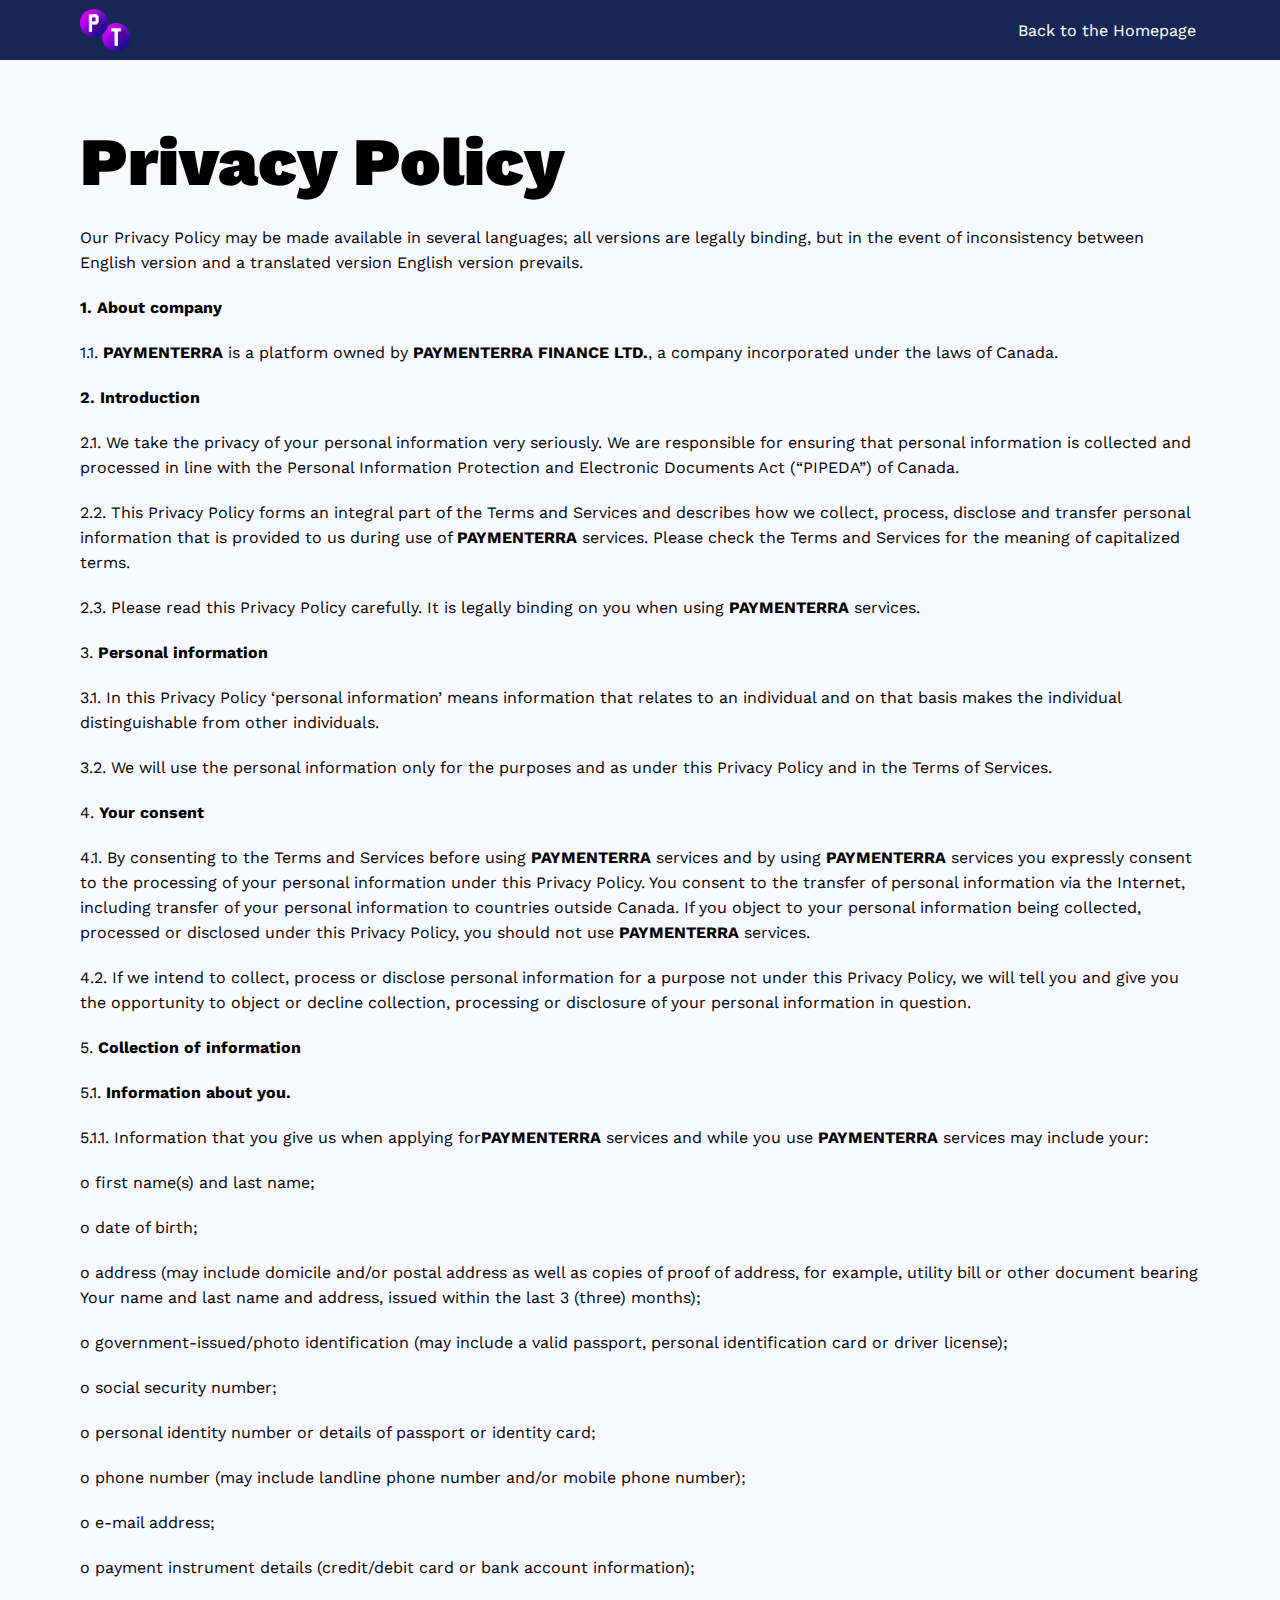
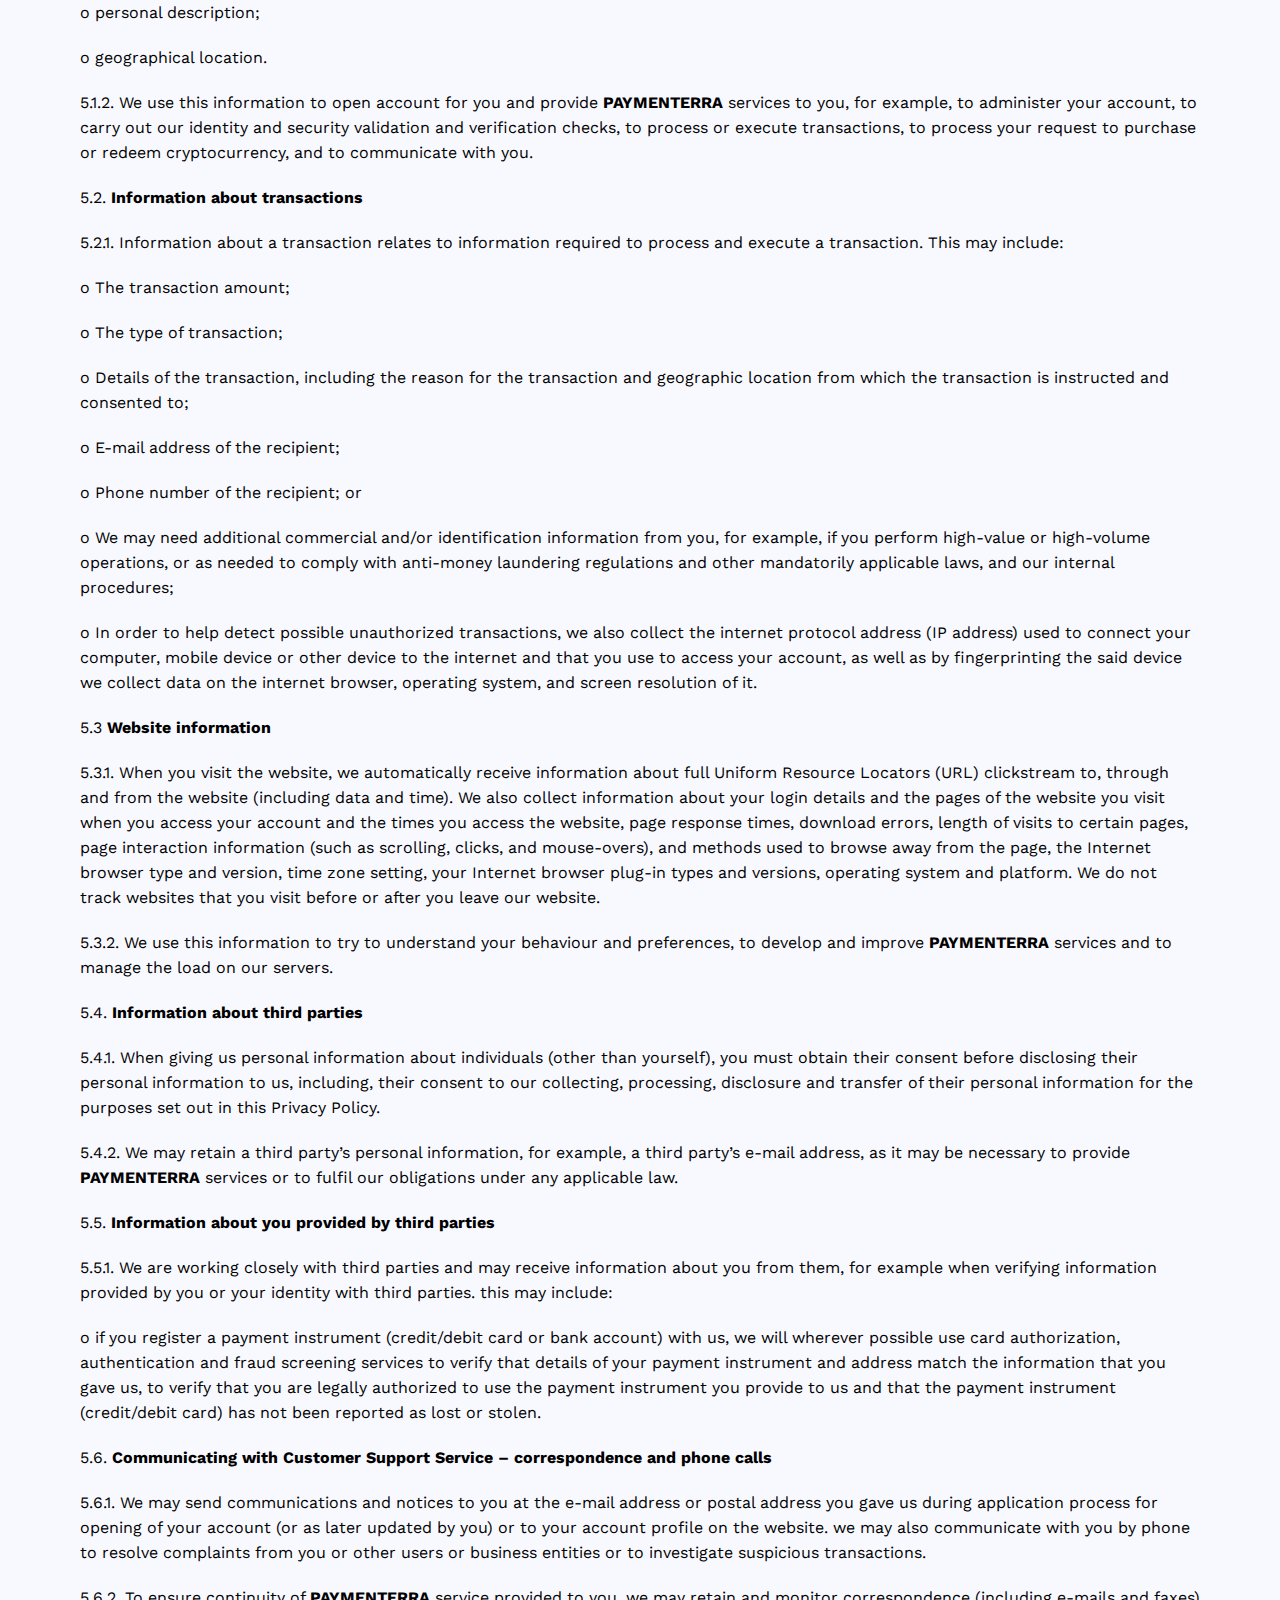
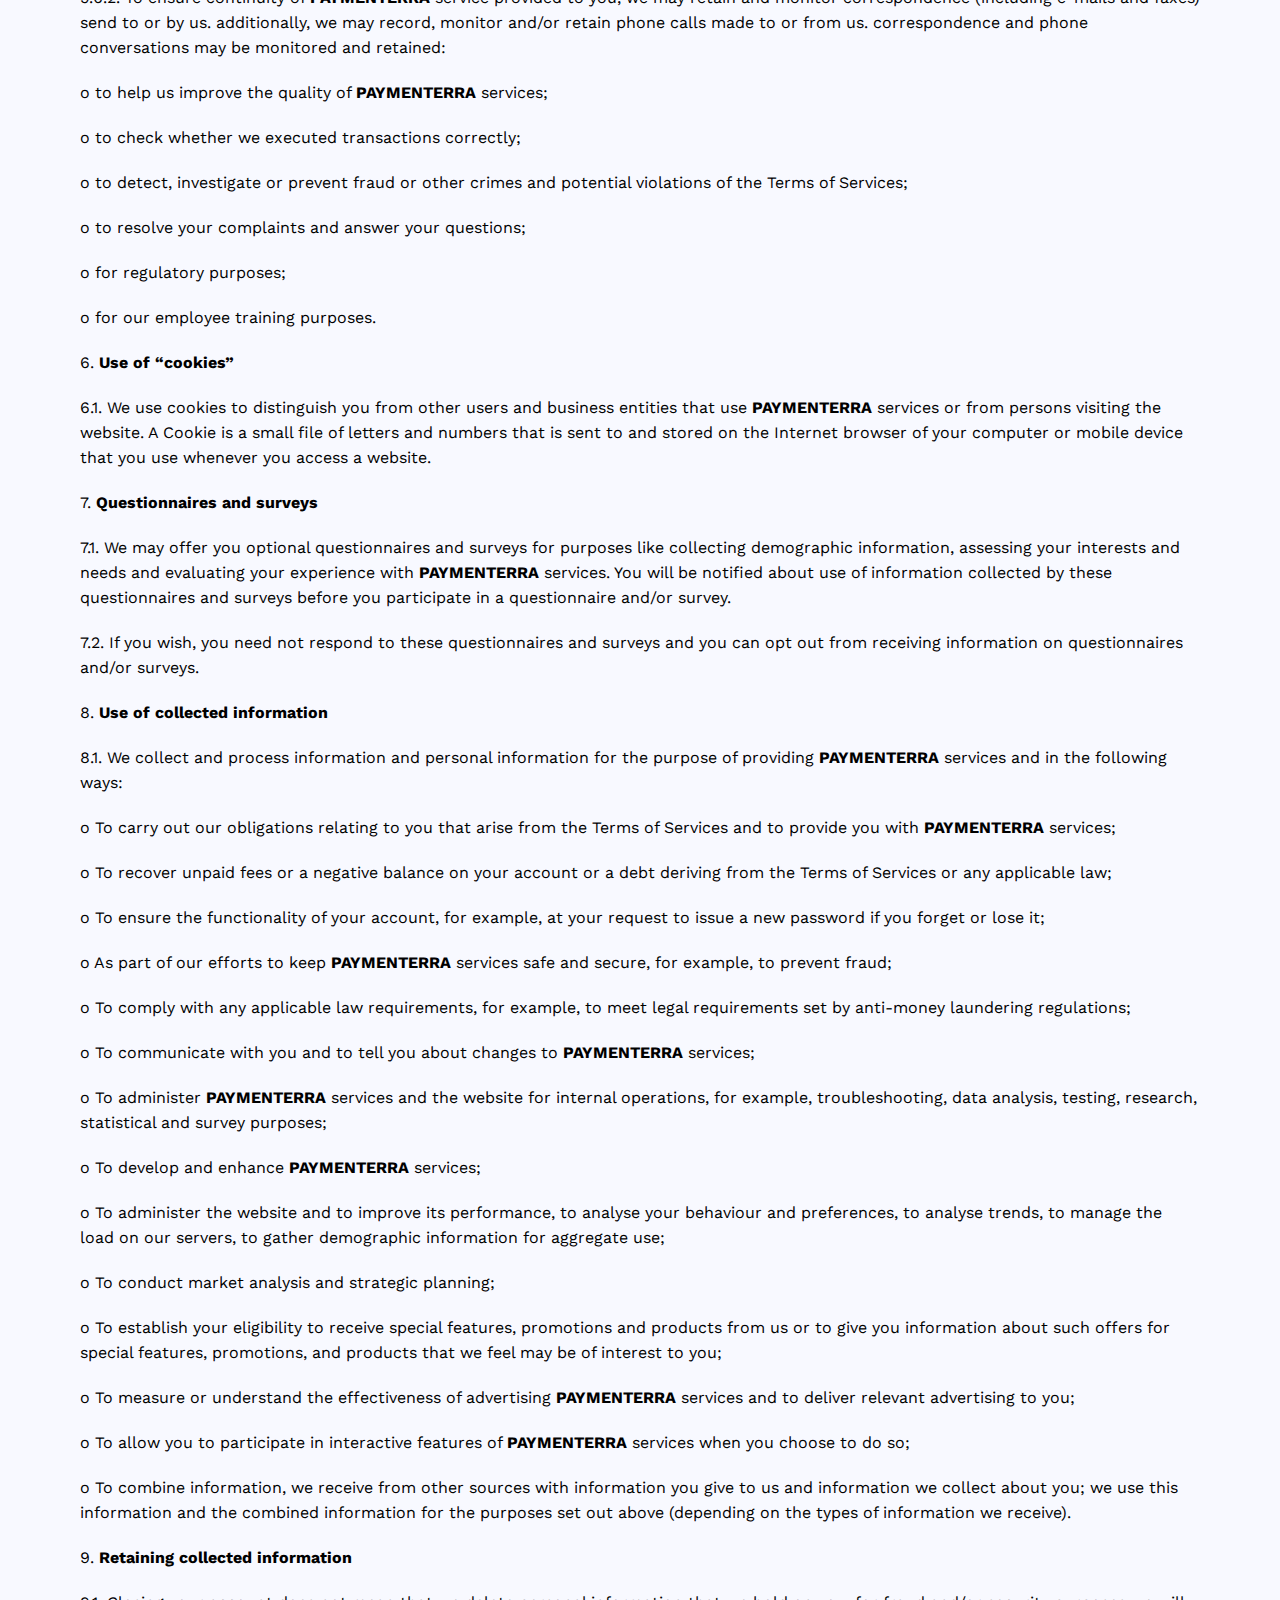
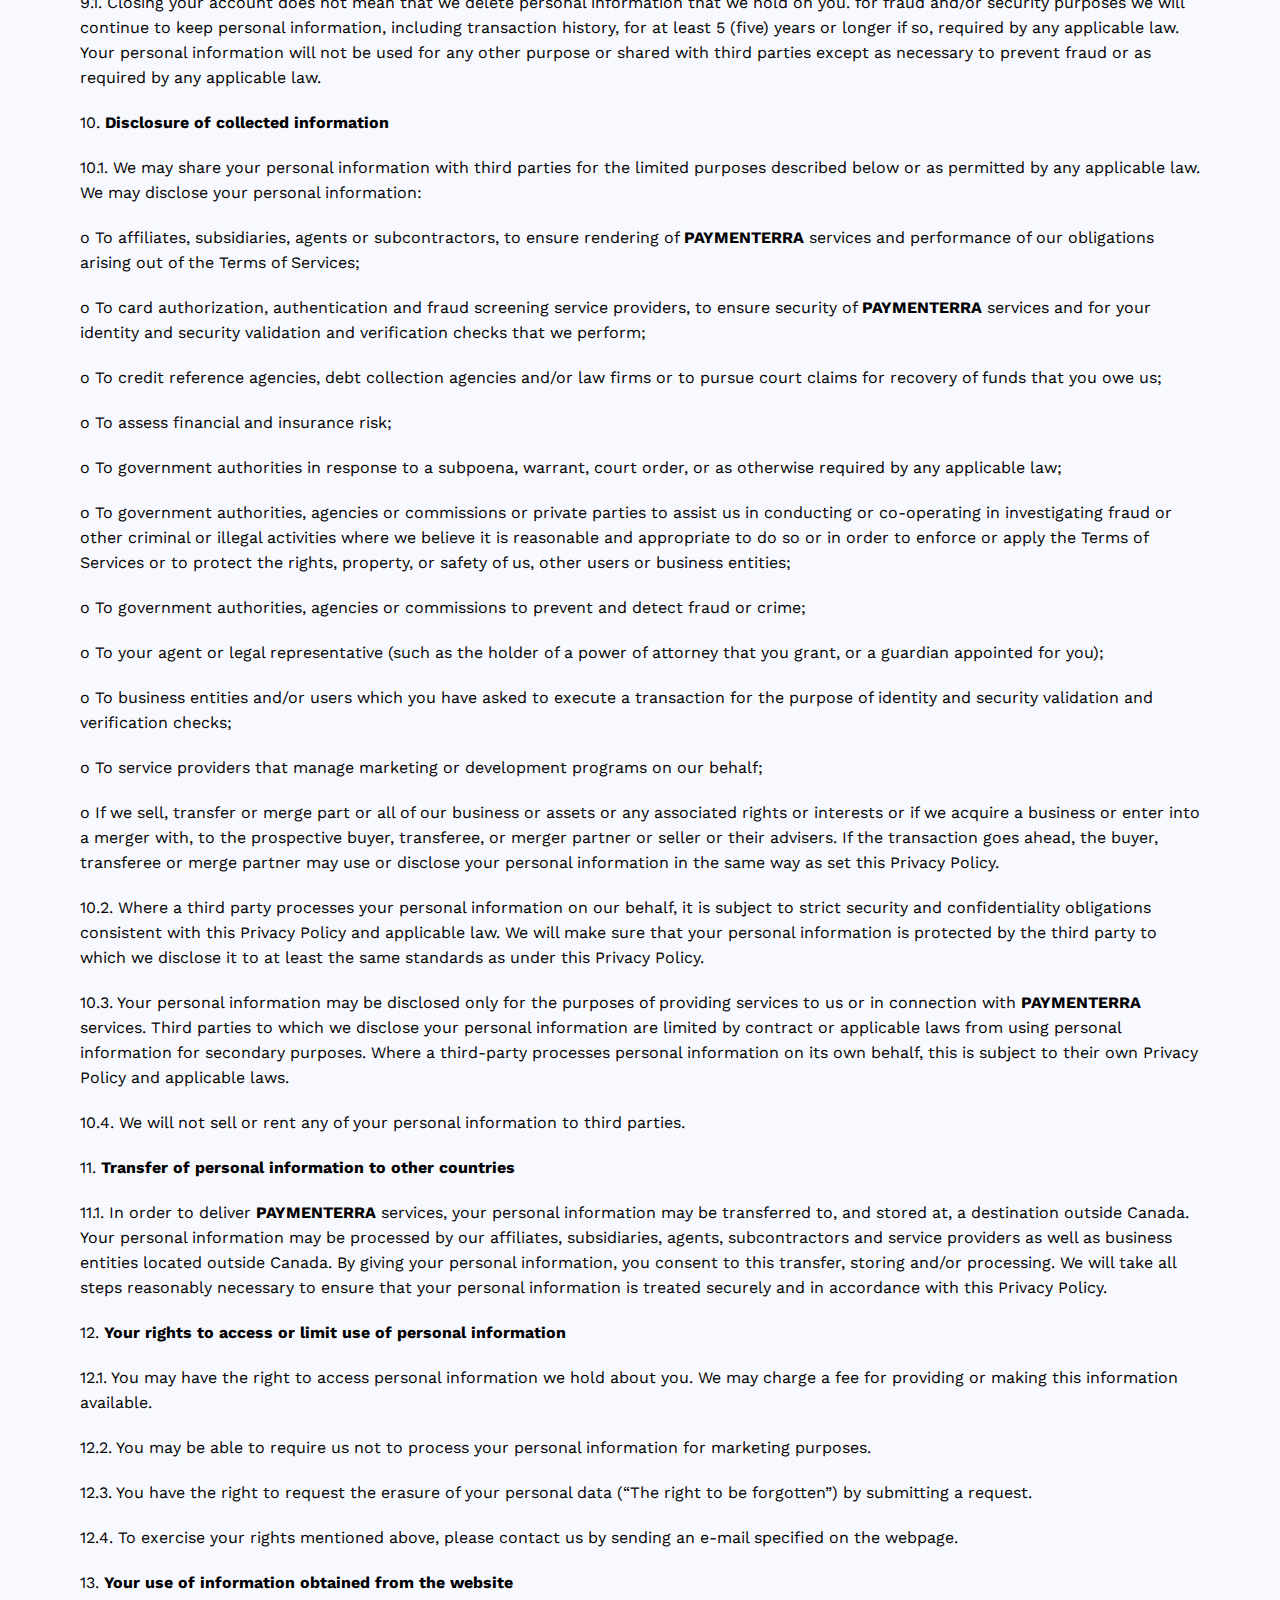
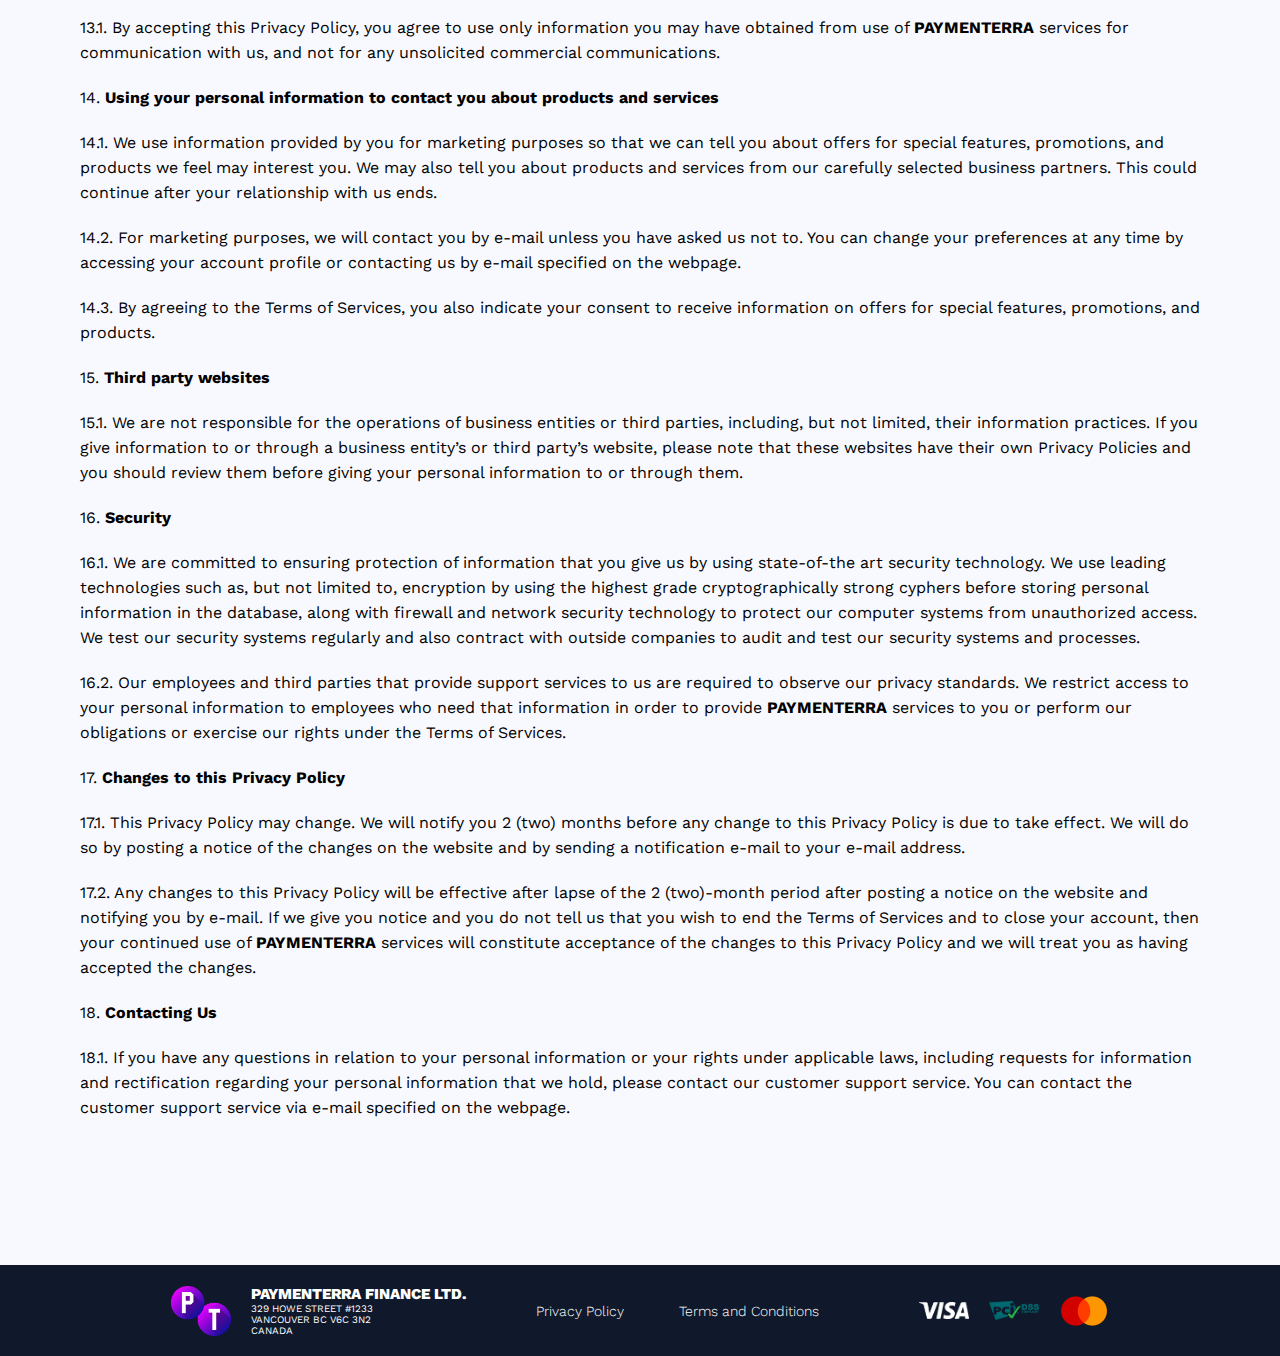
==== privacy.html @ d89f666f "Add files via upload" ====
<!DOCTYPE html>
<html lang="en">

<head>
  <meta charset="UTF-8">
  <meta http-equiv="X-UA-Compatible" content="IE=edge">
  <meta name="viewport" content="width=device-width, initial-scale=1.0">
  <title>Paymenterra: Privacy Policy</title>
  <link href="https://unpkg.com/aos@2.3.1/dist/aos.css" rel="stylesheet">
  <link rel="stylesheet" href="style.css">
</head>

<body>
  <header>
    <nav id="nav">
      <div class="container flex">
        <img class="header-logo" src="images/logo.png" alt="" srcset="">
        <div class="header-mobile">
          <ul class="header-nav">
            <li><a class="link" href="index.html" style="color:#fff">Back to the Homepage</a></li>
          </ul>
        </div>
      </div>
    </nav>
  </header>
  <main>
    <section class="terms-content">
      <div class="container terms-text"
        style="display: flex; justify-content: center; flex-direction: column; margin: 150px auto 100px auto;line-height: 25px">
        <h1 style="font-weight: 900; font-size: 68px;">Privacy Policy</h1>
        <p style="padding-top: 50px;">
          Our Privacy Policy may be made available in several languages; all versions
          are legally binding, but in the event of inconsistency between English
          version and a translated version English version prevails.
        </p>
        <p>
          <strong>1. About company</strong>
        </p>
        <p>
          1.1. <strong>PAYMENTERRA </strong>is a platform owned by <strong>PAYMENTERRA FINANCE LTD.</strong>, a company
          incorporated under the
          laws of Canada.
        </p>
        <p>
          <strong>2. Introduction</strong>
        </p>
        <p>
          2.1. We take the privacy of your personal information very seriously. We
          are responsible for ensuring that personal information is collected and
          processed in line with the Personal Information Protection and Electronic
          Documents Act (“PIPEDA”) of Canada.
        </p>
        <p>
          2.2. This Privacy Policy forms an integral part of the Terms and Services
          and describes how we collect, process, disclose and transfer personal
          information that is provided to us during use of <strong>PAYMENTERRA </strong>services. Please check the Terms
          and Services
          for the meaning of capitalized terms.
        </p>
        <p>
          2.3. Please read this Privacy Policy carefully. It is legally binding on
          you when using <strong>PAYMENTERRA </strong> services.
        </p>
        <p>
          3. <strong>Personal information</strong>
        </p>
        <p>
          3.1. In this Privacy Policy ‘personal information’ means information that
          relates to an individual and on that basis makes the individual
          distinguishable from other individuals.
        </p>
        <p>
          3.2. We will use the personal information only for the purposes and as
          under this Privacy Policy and in the Terms of Services.
        </p>
        <p>
          4. <strong>Your consent</strong>
        </p>
        <p>
          4.1. By consenting to the Terms and Services before using <strong>PAYMENTERRA </strong>services and by using
          <strong>PAYMENTERRA</strong> services you expressly consent to the
          processing of your personal information under this Privacy Policy. You
          consent to the transfer of personal information via the Internet, including
          transfer of your personal information to countries outside Canada. If you
          object to your personal information being collected, processed or disclosed
          under this Privacy Policy, you should not use <strong>PAYMENTERRA</strong>
          services.
        </p>
        <p>
          4.2. If we intend to collect, process or disclose personal information for
          a purpose not under this Privacy Policy, we will tell you and give you the
          opportunity to object or decline collection, processing or disclosure of
          your personal information in question.
        </p>
        <p>
          5. <strong>Collection of information</strong>
        </p>
        <p>
          5.1. <strong>Information about you.</strong>
        </p>
        <p>
          5.1.1. Information that you give us when applying for<strong>PAYMENTERRA</strong> services and while you use
          <strong>PAYMENTERRA</strong> services may include your:
        </p>
        <p>
          o first name(s) and last name;
        </p>
        <p>
          o date of birth;
        </p>
        <p>
          o address (may include domicile and/or postal address as well as copies of
          proof of address, for example, utility bill or other document bearing Your
          name and last name and address, issued within the last 3 (three) months);
        </p>
        <p>
          o government-issued/photo identification (may include a valid passport,
          personal identification card or driver license);
        </p>
        <p>
          o social security number;
        </p>
        <p>
          o personal identity number or details of passport or identity card;
        </p>
        <p>
          o phone number (may include landline phone number and/or mobile phone
          number);
        </p>
        <p>
          o e-mail address;
        </p>
        <p>
          o payment instrument details (credit/debit card or bank account
          information);
        </p>
        <p>
          o personal description;
        </p>
        <p>
          o geographical location.
        </p>
        <p>
          5.1.2. We use this information to open account for you and provide <strong>PAYMENTERRA</strong> services to
          you, for example, to administer
          your account, to carry out our identity and security validation and
          verification checks, to process or execute transactions, to process your
          request to purchase or redeem cryptocurrency, and to communicate with you.
        </p>
        <p>
          5.2. <strong>Information about transactions</strong>
        </p>
        <p>
          5.2.1. Information about a transaction relates to information required to
          process and execute a transaction. This may include:
        </p>
        <p>
          o The transaction amount;
        </p>
        <p>
          o The type of transaction;
        </p>
        <p>
          o Details of the transaction, including the reason for the transaction and
          geographic location from which the transaction is instructed and consented
          to;
        </p>
        <p>
          o E-mail address of the recipient;
        </p>
        <p>
          o Phone number of the recipient; or
        </p>
        <p>
          o We may need additional commercial and/or identification information from
          you, for example, if you perform high-value or high-volume operations, or
          as needed to comply with anti-money laundering regulations and other
          mandatorily applicable laws, and our internal procedures;
        </p>
        <p>
          o In order to help detect possible unauthorized transactions, we also
          collect the internet protocol address (IP address) used to connect your
          computer, mobile device or other device to the internet and that you use to
          access your account, as well as by fingerprinting the said device we
          collect data on the internet browser, operating system, and screen
          resolution of it.
        </p>
        <p>
          5.3 <strong>Website information</strong>
        </p>
        <p>
          5.3.1. When you visit the website, we automatically receive information
          about full Uniform Resource Locators (URL) clickstream to, through and from
          the website (including data and time). We also collect information about
          your login details and the pages of the website you visit when you access
          your account and the times you access the website, page response times,
          download errors, length of visits to certain pages, page interaction
          information (such as scrolling, clicks, and mouse-overs), and methods used
          to browse away from the page, the Internet browser type and version, time
          zone setting, your Internet browser plug-in types and versions, operating
          system and platform. We do not track websites that you visit before or
          after you leave our website.
        </p>
        <p>
          5.3.2. We use this information to try to understand your behaviour and
          preferences, to develop and improve <strong>PAYMENTERRA</strong> services
          and to manage the load on our servers.
        </p>
        <p>
          5.4. <strong>Information about third parties</strong>
        </p>
        <p>
          5.4.1. When giving us personal information about individuals (other than
          yourself), you must obtain their consent before disclosing their personal
          information to us, including, their consent to our collecting, processing,
          disclosure and transfer of their personal information for the purposes set
          out in this Privacy Policy.
        </p>
        <p>
          5.4.2. We may retain a third party’s personal information, for example, a
          third party’s e-mail address, as it may be necessary to provide <strong>PAYMENTERRA</strong> services or to
          fulfil our obligations under
          any applicable law.
        </p>
        <p>
          5.5. <strong>Information about you provided by third parties </strong>
        </p>
        <p>
          5.5.1. We are working closely with third parties and may receive
          information about you from them, for example when verifying information
          provided by you or your identity with third parties. this may include:
        </p>
        <p>
          o if you register a payment instrument (credit/debit card or bank account)
          with us, we will wherever possible use card authorization, authentication
          and fraud screening services to verify that details of your payment
          instrument and address match the information that you gave us, to verify
          that you are legally authorized to use the payment instrument you provide
          to us and that the payment instrument (credit/debit card) has not been
          reported as lost or stolen.<strong> </strong>
        </p>
        <p>
          5.6.
          <strong>
            Communicating with Customer Support Service – correspondence and phone
            calls
          </strong>
        </p>
        <p>
          5.6.1. We may send communications and notices to you at the e-mail address
          or postal address you gave us during application process for opening of
          your account (or as later updated by you) or to your account profile on the
          website. we may also communicate with you by phone to resolve complaints
          from you or other users or business entities or to investigate suspicious
          transactions.
        </p>
        <p>
          5.6.2. To ensure continuity of <strong>PAYMENTERRA</strong> service
          provided to you, we may retain and monitor correspondence (including
          e-mails and faxes) send to or by us. additionally, we may record, monitor
          and/or retain phone calls made to or from us. correspondence and phone
          conversations may be monitored and retained:
        </p>
        <p>
          o to help us improve the quality of <strong>PAYMENTERRA</strong> services;
        </p>
        <p>
          o to check whether we executed transactions correctly;
        </p>
        <p>
          o to detect, investigate or prevent fraud or other crimes and potential
          violations of the Terms of Services;
        </p>
        <p>
          o to resolve your complaints and answer your questions;
        </p>
        <p>
          o for regulatory purposes;
        </p>
        <p>
          o for our employee training purposes.
        </p>
        <p>
          6. <strong>Use of “cookies”</strong>
        </p>
        <p>
          6.1. We use cookies to distinguish you from other users and business
          entities that use <strong>PAYMENTERRA</strong> services or from persons
          visiting the website. A Cookie is a small file of letters and numbers that
          is sent to and stored on the Internet browser of your computer or mobile
          device that you use whenever you access a website.
        </p>
        <p>
          7. <strong>Questionnaires and surveys</strong>
        </p>
        <p>
          7.1. We may offer you optional questionnaires and surveys for purposes like
          collecting demographic information, assessing your interests and needs and
          evaluating your experience with <strong>PAYMENTERRA</strong> services. You
          will be notified about use of information collected by these questionnaires
          and surveys before you participate in a questionnaire and/or survey.
        </p>
        <p>
          7.2. If you wish, you need not respond to these questionnaires and surveys
          and you can opt out from receiving information on questionnaires and/or
          surveys.
        </p>
        <p>
          8. <strong>Use of collected information</strong>
        </p>
        <p>
          8.1. We collect and process information and personal information for the
          purpose of providing <strong>PAYMENTERRA</strong> services and in the
          following ways:
        </p>
        <p>
          o To carry out our obligations relating to you that arise from the Terms of
          Services and to provide you with <strong>PAYMENTERRA</strong> services;
        </p>
        <p>
          o To recover unpaid fees or a negative balance on your account or a debt
          deriving from the Terms of Services or any applicable law;
        </p>
        <p>
          o To ensure the functionality of your account, for example, at your request
          to issue a new password if you forget or lose it;
        </p>
        <p>
          o As part of our efforts to keep <strong>PAYMENTERRA</strong> services safe
          and secure, for example, to prevent fraud;
        </p>
        <p>
          o To comply with any applicable law requirements, for example, to meet
          legal requirements set by anti-money laundering regulations;
        </p>
        <p>
          o To communicate with you and to tell you about changes to <strong>PAYMENTERRA</strong> services;
        </p>
        <p>
          o To administer <strong>PAYMENTERRA</strong> services and the website for
          internal operations, for example, troubleshooting, data analysis, testing,
          research, statistical and survey purposes;
        </p>
        <p>
          o To develop and enhance <strong>PAYMENTERRA</strong> services;
        </p>
        <p>
          o To administer the website and to improve its performance, to analyse your
          behaviour and preferences, to analyse trends, to manage the load on our
          servers, to gather demographic information for aggregate use;
        </p>
        <p>
          o To conduct market analysis and strategic planning;
        </p>
        <p>
          o To establish your eligibility to receive special features, promotions and
          products from us or to give you information about such offers for special
          features, promotions, and products that we feel may be of interest to you;
        </p>
        <p>
          o To measure or understand the effectiveness of advertising <strong>PAYMENTERRA</strong> services and to
          deliver relevant advertising
          to you;
        </p>
        <p>
          o To allow you to participate in interactive features of <strong>PAYMENTERRA</strong> services when you choose
          to do so;
        </p>
        <p>
          o To combine information, we receive from other sources with information
          you give to us and information we collect about you; we use this
          information and the combined information for the purposes set out above
          (depending on the types of information we receive).
        </p>
        <p>
          9. <strong>Retaining collected information</strong>
        </p>
        <p>
          9.1. Closing your account does not mean that we delete personal information
          that we hold on you. for fraud and/or security purposes we will continue to
          keep personal information, including transaction history, for at least 5
          (five) years or longer if so, required by any applicable law. Your personal
          information will not be used for any other purpose or shared with third
          parties except as necessary to prevent fraud or as required by any
          applicable law.
        </p>
        <p>
          10. <strong>Disclosure of collected information</strong>
        </p>
        <p>
          10.1. We may share your personal information with third parties for the
          limited purposes described below or as permitted by any applicable law. We
          may disclose your personal information:
        </p>
        <p>
          o To affiliates, subsidiaries, agents or subcontractors, to ensure
          rendering of <strong>PAYMENTERRA</strong> services and performance of our
          obligations arising out of the Terms of Services;
        </p>
        <p>
          o To card authorization, authentication and fraud screening service
          providers, to ensure security of <strong>PAYMENTERRA</strong> services and
          for your identity and security validation and verification checks that we
          perform;
        </p>
        <p>
          o To credit reference agencies, debt collection agencies and/or law firms
          or to pursue court claims for recovery of funds that you owe us;
        </p>
        <p>
          o To assess financial and insurance risk;
        </p>
        <p>
          o To government authorities in response to a subpoena, warrant, court
          order, or as otherwise required by any applicable law;
        </p>
        <p>
          o To government authorities, agencies or commissions or private parties to
          assist us in conducting or co-operating in investigating fraud or other
          criminal or illegal activities where we believe it is reasonable and
          appropriate to do so or in order to enforce or apply the Terms of Services
          or to protect the rights, property, or safety of us, other users or
          business entities;
        </p>
        <p>
          o To government authorities, agencies or commissions to prevent and detect
          fraud or crime;
        </p>
        <p>
          o To your agent or legal representative (such as the holder of a power of
          attorney that you grant, or a guardian appointed for you);
        </p>
        <p>
          o To business entities and/or users which you have asked to execute a
          transaction for the purpose of identity and security validation and
          verification checks;
        </p>
        <p>
          o To service providers that manage marketing or development programs on our
          behalf;
        </p>
        <p>
          o If we sell, transfer or merge part or all of our business or assets or
          any associated rights or interests or if we acquire a business or enter
          into a merger with, to the prospective buyer, transferee, or merger partner
          or seller or their advisers. If the transaction goes ahead, the buyer,
          transferee or merge partner may use or disclose your personal information
          in the same way as set this Privacy Policy.
        </p>
        <p>
          10.2. Where a third party processes your personal information on our
          behalf, it is subject to strict security and confidentiality obligations
          consistent with this Privacy Policy and applicable law. We will make sure
          that your personal information is protected by the third party to which we
          disclose it to at least the same standards as under this Privacy Policy.
        </p>
        <p>
          10.3. Your personal information may be disclosed only for the purposes of
          providing services to us or in connection with <strong>PAYMENTERRA</strong>
          services. Third parties to which we disclose your personal information are
          limited by contract or applicable laws from using personal information for
          secondary purposes. Where a third-party processes personal information on
          its own behalf, this is subject to their own Privacy Policy and applicable
          laws.
        </p>
        <p>
          10.4. We will not sell or rent any of your personal information to third
          parties.
        </p>
        <p>
          11. <strong>Transfer of personal information to other countries</strong>
        </p>
        <p>
          11.1. In order to deliver <strong>PAYMENTERRA</strong> services, your
          personal information may be transferred to, and stored at, a destination
          outside Canada. Your personal information may be processed by our
          affiliates, subsidiaries, agents, subcontractors and service providers as
          well as business entities located outside Canada. By giving your personal
          information, you consent to this transfer, storing and/or processing. We
          will take all steps reasonably necessary to ensure that your personal
          information is treated securely and in accordance with this Privacy Policy.
        </p>
        <p>
          12. <strong>Your rights to access or limit use of personal information</strong>
        </p>
        <p>
          12.1. You may have the right to access personal information we hold about
          you. We may charge a fee for providing or making this information
          available.
        </p>
        <p>
          12.2. You may be able to require us not to process your personal
          information for marketing purposes.
        </p>
        <p>
          12.3. You have the right to request the erasure of your personal data (“The
          right to be forgotten”) by submitting a request.
        </p>
        <p>
          12.4. To exercise your rights mentioned above, please contact us by sending
          an e-mail specified on the webpage.
        </p>
        <p>
          13. <strong>Your use of information obtained from the website</strong>
        </p>
        <p>
          13.1. By accepting this Privacy Policy, you agree to use only information
          you may have obtained from use of <strong>PAYMENTERRA</strong> services for
          communication with us, and not for any unsolicited commercial
          communications.
        </p>
        <p>
          14.
          <strong>
            Using your personal information to contact you about products and
            services
          </strong>
        </p>
        <p>
          14.1. We use information provided by you for marketing purposes so that we
          can tell you about offers for special features, promotions, and products we
          feel may interest you. We may also tell you about products and services
          from our carefully selected business partners. This could continue after
          your relationship with us ends.
        </p>
        <p>
          14.2. For marketing purposes, we will contact you by e-mail unless you have
          asked us not to. You can change your preferences at any time by accessing
          your account profile or contacting us by e-mail specified on the webpage.
        </p>
        <p>
          14.3. By agreeing to the Terms of Services, you also indicate your consent
          to receive information on offers for special features, promotions, and
          products.
        </p>
        <p>
          15. <strong>Third party websites</strong>
        </p>
        <p>
          15.1. We are not responsible for the operations of business entities or
          third parties, including, but not limited, their information practices. If
          you give information to or through a business entity’s or third party’s
          website, please note that these websites have their own Privacy Policies
          and you should review them before giving your personal information to or
          through them.
        </p>
        <p>
          16. <strong>Security</strong>
        </p>
        <p>
          16.1. We are committed to ensuring protection of information that you give
          us by using state-of-the art security technology. We use leading
          technologies such as, but not limited to, encryption by using the highest
          grade cryptographically strong cyphers before storing personal information
          in the database, along with firewall and network security technology to
          protect our computer systems from unauthorized access. We test our security
          systems regularly and also contract with outside companies to audit and
          test our security systems and processes.
        </p>
        <p>
          16.2. Our employees and third parties that provide support services to us
          are required to observe our privacy standards. We restrict access to your
          personal information to employees who need that information in order to
          provide <strong>PAYMENTERRA</strong> services to you or perform our
          obligations or exercise our rights under the Terms of Services.
        </p>
        <p>
          17. <strong>Changes to this Privacy Policy</strong>
        </p>
        <p>
          17.1. This Privacy Policy may change. We will notify you 2 (two) months
          before any change to this Privacy Policy is due to take effect. We will do
          so by posting a notice of the changes on the website and by sending a
          notification e-mail to your e-mail address.
        </p>
        <p>
          17.2. Any changes to this Privacy Policy will be effective after lapse of
          the 2 (two)-month period after posting a notice on the website and
          notifying you by e-mail. If we give you notice and you do not tell us that
          you wish to end the Terms of Services and to close your account, then your
          continued use of <strong>PAYMENTERRA</strong> services will constitute
          acceptance of the changes to this Privacy Policy and we will treat you as
          having accepted the changes.
        </p>
        <p>
          18. <strong>Contacting Us</strong>
        </p>
        <p>
          18.1. If you have any questions in relation to your personal information or
          your rights under applicable laws, including requests for information and
          rectification regarding your personal information that we hold, please
          contact our customer support service. You can contact the customer support
          service via e-mail specified on the webpage.
        </p>
        <br />
      </div>
    </section>
  </main>
  <footer>
    <div class="container footer-container">
      <div class="footer-logo">
        <img src="images/logo.png" alt="" srcset="">
        <div class="address">
          <h4>PAYMENTERRA FINANCE LTD.</h4>
          <p>329 HOWE STREET #1233<br>
            VANCOUVER BC V6C 3N2<br>
            CANADA
          </p>

        </div>
        <div class="docs">

          <a href="privacy.html">Privacy
            Policy</a>
          <a href="terms.html">Terms and
            Conditions</a>
        </div>

      </div>

      <div class="fin-labels">
        <img src="images/visa.png" alt="" srcset="" style="width:50px">
        <img src="images/pci-dss-compliant.png" alt="" srcset="" style="width:50px">
        <img src="images/Mastercard-logo.png" alt="" srcset="" style="width:50px">
      </div>
    </div>
  </footer>
</body>

</html>
---- style.css ----
@font-face {
    font-family: 'Work Sans';
    src: url('fonts/WorkSans-VariableFont_wght.ttf');
}

* {
    margin: 0;
    padding: 0;
    box-sizing: border-box;
    scroll-behavior: smooth;
}

body {
    margin: 0;
    margin-top: 60px;
    font-family: Work Sans, Arial;
    background-color: #f8f9ff;
    width: 100vw;
    overflow-x:hidden;

}


.container {
    margin: 0 auto;
    max-width: 1600px;
    padding: 0 40px;

}

nav {
    position: fixed;
    top: 0;
    left: 0;
    width: 100%;
    display: flex;
    align-items: center;
    justify-content: space-between;
    height: 60px;
    font-family: 'Work Sans';
    font-style: normal;
    font-weight: 420;
    font-size: 16px;
    z-index: 20;
    background-color: #172755;
    transition: 0.3s;
}

nav.scrolled-down {
    height: 70px;
    box-shadow:
        0 5px 50px rgba(0, 0, 0, 0.44);
}

.header-logo {
    width: 50px;
}

.flex {
    width: 100vw;
    display: flex;
    align-items: center;
    justify-content: space-between;
    padding-right: 40px;
    padding-left: 40px;
}

.header-nav {
    display: flex;
    justify-content: flex-end;
    gap: 20px;
}

.header-nav li {
    list-style: none;
}




.header-mobile {
    display: flex;
    gap: 40px;

}



.link {
    display: inline-block;
    position: relative;
    color: #8794BA;
    ;
    text-decoration: none;
    padding: 4px;
}

.link.active {
    transform-origin: bottom left;
    color: #e7edfd;
}

.link:hover {
    transform: scaleX(1);
    transform-origin: bottom left;
    color: #e7edfd;
    transition-duration: 300ms;
}

.link::after {
    content: '';
    position: absolute;
    width: 100%;
    transform: scaleX(0);
    transform: scale(0);
    height: 3px;
    bottom: 0;
    left: 0;
    background-color: #ca13e2;
    transform-origin: bottom right;
    transition: transform 0.5s ease-out;

}


.link.active::after,
.link:hover::after {
    transform: scaleX(1);
    background-color: #ca13e2;
    transform-origin: bottom left;
}

.link_active {
    display: inline-block;
    position: relative;
    color: #f3f4f6;
    padding: 4px;


}

.link_active::after {
    content: '';
    position: absolute;
    width: 100%;
    transform: scaleX(0);
    transform: scale(0);
    height: 3px;
    bottom: 0;
    left: 0;
    background-color: #ca13e2;
    transform-origin: bottom right;
    transition: transform 0.5s ease-out;

}



.link_active:hover::after {
    transform: scaleX(1);
    transform-origin: bottom left;
    background-color: #ca13e2;
}



.container {
    max-width: 1200px;
    margin: 0 auto;
}

.planet-background {
    position: absolute;
    margin-bottom: 110px;
    margin-left: -120px;
    height: 600px;
    opacity: 15%;

}

.title-content-wrapper {
    background: #172755;
width: 100vw;
    height: 700px;
    position: relative;
    z-index: 0;
    clip-path: polygon(0 0, 100% 0, 100% 70%, 0 100%);
    box-shadow: 0 20px 50px rgba(0, 0, 0, 0.54);
}

.title {
    display: flex;
    justify-content: space-between;

    align-items: flex-start;
}


.title-gif1 {



    width: 70%;
    z-index: 10;
    position: relative;
}


.title-text {
    display: flex;
    flex-direction: column;
    align-items: left;
    padding-bottom: 30px;
    width: 40%;
}


.title-text h1 {
    font-family: 'Work Sans';
    width: 600px;
    font-style: normal;
    font-weight: 700px;
    font-size: 68px;
    line-height: 84px;

    color: #f3f4f6;
    margin: 0;

}

.title-text h3 {
    font-family: 'Work Sans';
    font-style: normal;
    font-weight: 500px;
    font-size: 16px;
    padding: 20px 0 20px 0;

    color: #8794BA;

}


.btn-apply {
    display: flex;
    justify-content: center;
    align-items: center;
    text-decoration: none;
    width: 180px;
    height: 50px;
    background: #ca13e2;
    color: #fff;
    border-style: none;
    border-radius: 36px;
    margin-top: 20px;
    padding: 0px 0px 0px 0pabout-wrapperx;
    cursor: pointer;
    font-family: 'Work Sans';
    font-style: normal;
    font-weight: 500;
    font-size: 18px;
    transition: 0.5s;
}



.btn-apply:hover {
    display: flex;
    justify-content: center;
    align-items: center;
    color: #fff;
    background-color: #d77fe3;
    transition-duration: 300ms;
    transform: scale(1.1);
    cursor: pointer;
}


.about-content-wrapper {
    background-color: #f8f9ff;

}

.about {
    height: 90vh;
    display: flex;
    justify-content: center;
    align-items: center;
    gap: 100px;
}


.about-text h2 {
    font-weight: 800;
    font-size: 60px;
    /* padding-right: 100px; */
    margin-bottom: 15px;
    margin-top: auto;
    color: #01064e;
    text-align: left;
}

.about-text {
    width: 45%;
    color: #5a5a5a;
    border-radius: 30px;
    box-shadow: 0px 18px 50px -15px rgba(25, 42, 89, 0.2);
    padding: 30px 25px 40px 30px;
    font-size: 18px;
}

.face-wrapper {
    position: relative;

}

.myface1 {

    margin-top: 35px;

}


.products-content-wrapper {
    height: 50vh;

    background-color: #10192b;
    padding-top: 300px;
    padding-bottom: 105px;
    display: flex;
    flex-direction: column;
    justify-content: center;
    align-items: center;
    text-align: center;


}


.products-title {
    margin-top: 200px;
    font-weight: 800;
    font-size: 60px;
    margin-bottom: auto;
    color: #f8f9ff;
    padding-bottom: 20px;


}


.products-subtitle {
    font-weight: 600;
    font-size: 25px;
    padding-right: 100px;
    padding-bottom: 50px;

    margin-left: 70px;
    color: #8794BA;

}


.products-box {
    display: flex;
    justify-content: center;
    gap: 20px;
    padding-top: 20px;
}



.container .card {
    position: relative;
    cursor: pointer;
    height: 200px;
    margin-bottom: 150px;
    width: 100%;
}

.container .card .face {
    width: 280px;
    height: 200px;
    transition: 0.5s;
}

.container .card .face.face1 {
    position: relative;
    border-radius: 20px;
    background: #f8f9ff;
    display: flex;
    justify-content: center;
    align-items: center;
    z-index: 1;

}

.container .card:hover .face.face1 {
    background: #e9e9eb;
    transform: translateY(0);
    color: #fff;
    height: 200px;

}

.container .card .face.face1 .content {
    opacity: 1;
    transition: 0.5s;
    display: flex;
    justify-content: center;
    flex-direction: column;
    align-items: center;
}

.container .card:hover .face.face1 .content {
    opacity: 1;


}

.container .card .face.face1 .content img {
    max-width: 100px;
}

.container .card .face.face1 .content h3 {
    margin: 10px 0 0;
    padding: 0;
    color: #01064e;
    text-align: center;
    font-size: 1.2em;
}

.container .card:hover .face.face1 .content h3 {

    color: #01064e;

}




.container .card .face.face2 {
    position: relative;
    background-color: #FFF;
    display: flex;
    justify-content: center;
    align-items: center;
    padding: 10px 10px;
    border-radius: 20px;
    box-sizing: border-box;
    box-shadow: 0px 18px 50px -15px rgba(25, 42, 89, 0.5);
    transform: translateY(-200px);
    font-size: 14px;
}

.container .card:hover .face.face2 {
    transform: translateY(0);
    height: 150px;



}



.container .card .face.face2 .content p {
    margin: 0;
    padding: 0;

}


.container .card .face.face2 .content a:hover {
    background-color: #ecdbb1;
    color: #333;
    transform: scale(1.1);

}

.content-wrapper {
    background-color: #fff;
    margin-top: 50px;
}



/* ////////////////// */

.products-box-mobile {
    display: flex;
    flex-direction: column;
    justify-content: center;
    gap: 50px;
    padding-top: 20px;
    display: none;

}

.content-mobile img {
    margin-top: 10px;
    width: 100px;

}

.card-mobile {
    background-color: #FFF;
    border-radius: 20px;
    box-sizing: border-box;
    box-shadow: 0px 18px 50px -15px rgba(25, 42, 89, 0.5);
    width: 300px;
    height: 300px;
    padding: 20px 20px 20px 20px;
    text-align: center;
}

.card-mobile h3 {
    padding: 10px 5px;
    background-color: #e9e9eb;
    border-radius: 20px;
}

.card-mobile p {
    padding: 10px 5px;
    display: flex;
    align-items: center;
    height: 10vh;
}

/* ////////////////// */







.step-button {
    margin-top: 0px;
}

.steps {
    display: flex;
    justify-content: center;
    gap: 80px;
    padding-top: 340px;

}

.steps-box {
    display: flex;
    flex-direction: row;
    gap: 20px;
    border-radius: 30px;
    box-shadow: 0px 18px 50px -15px rgba(25, 42, 89, 0.2);
    padding: 25px 35px 25px 35px;
}

.steps h2 {
    font-size: 50px;
    width: 350px;
    color: #01064e;
}

.steps-wrapper {
    display: flex;
    flex-direction: row;
    align-items: center;
}


.step {
    width: 270px;
    display: flex;
    flex-direction: row;
    align-items: left;
    gap: 10px;

}



.step h3 {
    font-weight: 800px;
    font-size: 90px;
    margin: 0px;
    color: #10192b;
}

.step p {
    display: flex;
    align-items: center;
}

.btn-wrapper {
    margin-top: -25px;
    display: flex;
    align-items: center;
    justify-content: center;
    padding-bottom: 40px;
}


.map-wrapper {
    display: flex;
    justify-content: center;
    align-items: center;

}

.map {
    width: 550px;
    height: 450px;

    border-radius: 10px;

}


.fin-labels {

    display: flex;
    justify-content: center;
    gap: 20px;
    align-items: center;
}

/* //////////// */

.feature {
    width: 400px;
    height: 200px;
    box-shadow: 0 3px 6px rgba(0, 0, 0, 0.16), 0 3px 6px rgba(0, 0, 0, 0.23);
    position: relative;
    perspective: 1000px;
    transform: perspective(1000px) translateY(0);
    transform-style: preserve-3d;
    transition: transform 0.8s ease-in-out;
    border-radius: 20px;
}

.feature.dark {
    background-color: #274278;
    color: #fbfbfb;
    display: flex;
    align-items: center;
    justify-content: center;
}

.feature.light {
    background-color: #fff;
    color: #10192b;

    display: flex;
    align-items: center;
    justify-content: center;
}


.feature-container {
    display: grid;
    justify-content: center;
    align-items: center;
    gap: 40px;
    grid-template-columns: repeat(3, 0.1fr);
    padding-bottom: 50px;

}

.feature-wrapper:hover .feature {
    transform: rotateY(179deg);
    z-index: 2;
}

.feature-wrapper:hover .feature .text-overlay {
    opacity: 0;
    transform-style: preserve-3d;
    z-index: 1;
}

.feature-wrapper:hover .feature .details-text {
    opacity: 1;
}

.text-overlay {
    transform: perspective(1000px) translateY(0);
    transition: transform 0.5s ease-in-out, opacity 0.7s ease;
    pointer-events: none;
    width: 100%;
    perspective: inherit;

}


.text-overlay h2 {
    font-size: 18px;
    text-align: center;
    font-weight: 500;
}


.details-text {
    position: absolute;
    display: flex;
    justify-content: center;
    align-items: center;
    flex-direction: column;
    left: 0;
    top: 0;
    transform: perspective(1000px) rotateY(179deg) translateY(0) translateZ(80px);
    opacity: 0;
    z-index: -1;
    transition: transform 0.8s ease-in-out, opacity 1s ease;
    width: 100%;
    height: 100%;
}


.back-p {
    font-size: 18px;
    text-align: center;
    margin-top: 0;
}

.features-block-wrapper {
    padding-top: 100px;
}

.features-title {
    font-weight: 800;
    font-size: 60px;
    padding-top: 40px;
    padding-bottom: 50px;
    margin-bottom: auto;
    margin-top: auto;
    color: #01064e;
    text-align: center;
}

.pricing {
    display: flex;
    flex-direction: column;
    justify-content: center;
    align-items: center;
    height: 100vh;
    padding-top: 70px;
}

.pricing-title {
    font-weight: 800;
    font-size: 60px;
    margin-bottom: 20px;

    color: #01064e;
    text-align: center;
}

.pricing-p {
    font-family: 'Work Sans';
    font-style: normal;
    font-weight: 500px;
    font-size: 28px;
    padding: 0px 0 20px 0;
    color: #5c606e;
    margin-bottom: 20px;

}

.price-box {
    display: flex;
    flex-direction: row;
    justify-content: space-between;
    gap: 100px;
}

.price-card {
    display: flex;
    flex-direction: column;
    align-items: center;
    padding: 40px 20px 60px 20px;
    box-shadow: rgba(0, 0, 0, 0.24) 0px 3px 8px;
    border-radius: 20px;
    background-color: #FFF;
}

.price-card h5 {
    font-size: 30px;
    font-weight: 500;
    margin-bottom: 20px;
    text-align: center;
}

.price-card h4 {
    font-size: 40px;
    margin-bottom: 10px;
}

.price-card h6 {
    color: #5a5a5a;
    text-align: center;
}

.price-package {
    margin-top: 30px;
    border-style: inset;
    border-bottom: none;
    border-left: none;
    border-right: none;

}

.price-package ul {
    padding: 10px 10px 10px 10px;

}

.price-package li {
    margin: 0;
    padding: 5px 0 5px 25px;
    list-style: none;
    background-repeat: no-repeat;
    background-position: left center;
    background-image: url("../images/tick.png");
    background-size: 20px;
    font-size: 12px;
    font-weight: 500;
    color: #5a5a5a;
}

.about-picture-wrapper {
    width: 55%;
    height: 100%;
    display: flex;
    align-items: end;
}

/* /////////////////// */
.join {
    padding-top: 80px;
    height: 100vh;
}

.join-wrapper {
    display: flex;
    justify-content: center;
    align-items: center;
    gap: 100px;
    position: relative;
    z-index: 10;
}

.process-blank {
    /* position: absolute; */
    z-index: 1;
    padding-top: 60px;
    background-color: #FFF;
    display: flex;
    align-items: center;
    justify-content: center;
    flex-direction: column;
    border-radius: 30px;
    box-shadow: 0px 18px 50px 15px rgba(25, 42, 89, 0.2);
}

.request-title {
    font-size: 50px;
    text-align: center;
    font-weight: 800;
    margin: 0px 0px 0px 0px;
}


.process-form {
    display: flex;
    width: 606px;
    justify-content: space-between;
    gap: 48px;
    flex-direction: column;
    align-items: center;
    padding: 40px 40px 60px 40px;

}



.process-form-titles {
    font-style: normal;
    font-weight: 600;
    font-size: 14px;
    line-height: 23px;
    /* identical to box height */


    color: #10192b;
}

.process-form-input {
    outline: none;
    font-family: 'Work Sans';
    border-top: 0;
    border-right: 0;
    border-left: 0;
    border-bottom: 1px rgba(255, 255, 255, );
    margin: 0 auto;
    width: 500px;
}

.process-checkbox-wrapper {
    display: flex;
    align-items: center;
    justify-content: space-between;
    flex-direction: row;
    gap: 5px;
    font-style: normal;
    font-weight: 400;
    font-size: 14px;
    line-height: 23px;
    /* or 23px */
    color: #10192b;
}


.btn-apply-start {
    position: relative;
    width: 180px;
    height: 50px;
    background: #ca13e2;
    color: #fff;
    border-style: none;
    border-radius: 36px;
    margin: 0px 0px 0px 0px;
    padding: 0px 0px 0px 0px;
    cursor: pointer;
    font-family: 'Work Sans';
    font-style: normal;
    font-weight: 500;
    font-size: 18px;
    transition: 0.5s;
}

.btn-apply-start_uncolored {
    position: relative;
    width: 180px;
    height: 50px;
    background: #d77fe3;
    color: #fff;
    border-style: none;
    border-radius: 36px;
    margin: 0px 0px 0px 0px;
    padding: 0px 0px 0px 0px;
    cursor: pointer;
    font-family: 'Work Sans';
    font-style: normal;
    font-weight: 500;
    font-size: 18px;
    transition: 0.5s;
}


.btn-apply-start:hover {

    color: #fff;
    background-color: #d77fe3;
    transition-duration: 300ms;
    transform: scale(1.1);
    cursor: pointer;

}

.form-button {
    text-decoration: none;
    font-size: 14px;
    width: 160px;
    height: 40px;
    background-color: #07eccf;
    color: #10192b;
    font-weight: 500;
    border-radius: 10px;
    display: flex;
    justify-content: center;
    align-items: center;
    align-self: flex-start;
    transition: 0.5s;


}

.form-button:hover {
    display: flex;
    justify-content: center;
    align-items: center;
    color: #10192b;
    background-color: #abece3;
    ;
    transition-duration: 300ms;
    cursor: pointer;
}

.apply-wrapper {
    background-color: #172755;
    position: relative;
    height: 730px;
    clip-path: polygon(0 30%, 100% 0, 100% 100%, 0 100%);
}

.apply {
    width: 100%;
    display: flex;
    justify-content: end;
    align-items: center;
    padding-top: 100px;


}


.process-steps-wrapper {
    display: flex;
    flex-direction: column;
    margin-right: 150px;
    margin-bottom: 80px;
    gap: 40px;
}

.process {
    display: flex;
    justify-content: space-between;
    align-items: center;
    gap: 10px;
    box-shadow: 0px 18px 50px -15px rgba(25, 42, 89, 0.2);
    width: 500px;
    background-color: #fff;
    border-radius: 100px;



}

.process img {
    height: 70px;
}

.process p {
    align-self: center;
    width: 100%;
    font-weight: 500;
}

.subscribe-wrapper {
    height: 80vh;
    padding-bottom: 100px;
    background-color: #fff;
    padding-top: 100px;
    display: flex;

    align-items: center;

}

.subscribe {
    display: flex;
    align-items: center;
    gap: 40px;
    flex-direction: row;
    margin-bottom: 40px;


}

.subscribe-title {
    display: flex;
    flex-direction: column;
    align-items: center;
}

.subscribe h2 {
    font-weight: 700;
    font-size: 50px;
    margin-bottom: 30px;
    margin-top: auto;
    color: #01064e;
}

.subscribe p {
    font-weight: 500;
    font-size: 20px;
    text-align: center;
    padding: 20px 35px 20px 35px;
    margin-bottom: 0px;
    letter-spacing: 1px;
    color: #5a5a5a;
    background-color: #fff;

}


.subscribe-form-input {
    border: none;
    width: 300px;
    height: 50px;
    margin-top: 40px;
    margin-bottom: 40px;
    padding-left: 20px;
    border-radius: 5px;
    background-color: #e7edfd;
    outline: none;
}


.sub-btn {
    position: relative;
    text-align: center;
    width: 180px;
    height: 50px;
    background: #10192b;
    ;
    color: #fff;
    border-style: none;
    border-radius: 36px;
    padding: 0px 0px 0px 0px;
    cursor: pointer;
    font-family: 'Work Sans';
    font-style: normal;
    font-weight: 500;
    font-size: 18px;
    transition: 0.5s;
    margin-left: 40px;
}



.sub-btn:hover {

    color: #10192b;
    background-color: #07eccf;
    transition-duration: 300ms;
    transform: scale(1.1);
    cursor: pointer;

}

footer {
    padding-top: 20px;
    padding-bottom: 20px;
    background-color: #10192b;
    color: #fff;
}

.footer-container {
    display: flex;
    flex-direction: row;
    justify-content: center;
    gap: 100px;
    width: 100%;
}

.footer-logo {
    display: flex;
    flex-direction: row;
    gap: 20px;
    align-items: center;
}

.footer-logo img {
    height: 50px;

}

.address {
    display: flex;
    flex-direction: column;
    justify-content: center;

}

.address h4 {
    font-weight: 800;
    font-size: 15px;
    margin: 0px 0px 0px 0px;

}

.address p {
    font-weight: 400;
    font-size: 10px;

}

.docs {
    display: flex;
    flex-direction: row;
    justify-content: center;
    align-items: center;
    gap: 5px;

}

.docs a {
    font-weight: 300;
    font-size: 14px;
    text-decoration: none;
    color: #FFF;

    padding-left: 50px;

}

.docs a:hover {

    color: #8794BA;
    transition-duration: 300ms;

}

.pre-container {
    padding: 50px 0 0;
    position: absolute;
    z-index: 10;
    top: 0;
    width: 100vw;
    padding: 200px 0 0;
}

.terms-text p {
    padding-bottom: 20px;
}

.fin-labels img {
    width: 50px;
}

@media screen and (max-width: 820px) {
    body{
        max-width: 100vw;
    }
    
    nav {
        width: 100vw;
        font-size: 12px;
    }

    .flex {
        padding-left: 20px;
        width: 100vw;

    }

    .pre-container {
        padding: 80px 0 0;
    }



    .title {
        padding: 10px;
        flex-direction: column;
    }

    .title-text {
        width: auto;

    }

    .title-text h1 {
        font-size: 54px;
        width: 100vw;
        padding: 40px 20px 0 0px;
        text-align: center;
        line-height: 54px;
    }

    .title-text h3 {
        text-align: center;
        font-size: 15px;
        padding-top: 20px;
    }

    .btn-apply {
        align-self: center;

    }

    .title-gif1 {
        width: 80vw;
    }

    .planet-background {
        height: 40vh;
        margin-left: 0;
    }

    .about {
        flex-direction: column;
        width: auto;
        height: auto;
        padding-top: 80px;
        gap: 0px;
    }

    .about-text {
        width: 80vw;
        color: #5a5a5a;
        border-radius: 30px;
        box-shadow: 0px 18px 50px -15px rgba(25, 42, 89, 0.2);
        padding: 30px 25px 40px 30px;
        font-size: 15px;
    }

    .about-text h2 {

        font-size: 30px;
    }

    .text-and-button a {
        align-self: center;
        width: 140px;
    }


    .myface1 {

        width: 50vw;

    }

    .about-picture-wrapper {
        width: 50vw;
        align-items: center;
    }

    .products-content-wrapper {

        height: 100%;
        padding-top: 0px;
        margin-bottom: 0px;
        padding-bottom: 50px;
        display: flex;
        flex-direction: column;
        justify-content: center;
        gap: 50px;


    }




    .products-title {
        margin-top: 100px;
        font-weight: 800;
        font-size: 35px;
        margin-bottom: auto;
        color: #f8f9ff;
        padding-bottom: 20px;


    }


    .products-subtitle {
        font-weight: 600;
        font-size: 16px;
        color: #8794BA;
        align-self: center;
        width: 100%;
        margin: auto;
        padding: 0 0 0 0;



    }

    .products-box {
        display: none;
    }

    .products-box-mobile {
        display: grid;
        justify-content: center;
        align-items: center;
        gap: 40px;
        grid-template-columns: repeat(2, 0.1fr);
    }

    .steps-box {
        display: flex;

        gap: 20px;
        border-radius: 30px;
        box-shadow: 0px 18px 50px -15px rgba(25, 42, 89, 0.2);
        padding: 25px 35px 25px 35px;
    }

    .steps-wrapper {
        flex-direction: column;
    }

    .steps {
        align-items: center;
        padding-top: 50px;
    }

    .steps h2 {
        align-self: center;
        font-size: 6vw;
    }

    .step h3 {
        font-size: 10vw;
    }

    .features-block-wrapper {
        padding-top: 30px;
        width: 100vw;
    }

    .features-title {
        font-size: 35px;
    }

    .feature-container {
        display: grid;
        justify-content: center;
        align-items: center;
        gap: 40px;
        grid-template-columns: repeat(3, 0.1fr);
        padding-bottom: 50px;

    }

    .feature {
        width: 20vw;
        padding-left: 10px;
        padding-right: 10px;
        height: 10vh;
        box-shadow: 0 3px 6px rgba(0, 0, 0, 0.16), 0 3px 6px rgba(0, 0, 0, 0.23);
        position: relative;
        perspective: 1000px;
        transform: perspective(1000px) translateY(0);
        transform-style: preserve-3d;
        transition: transform 0.8s ease-in-out;
        border-radius: 20px;
    }

    .text-overlay h2 {
        font-size: 12px;
        text-align: center;
        font-weight: 400;
    }

    .back-p {
        font-size: 14px;
        text-align: center;
        margin-top: 0;
    }

    .pricing {
        display: flex;
        flex-direction: column;
        justify-content: flex-start;
        align-items: center;
        height:vh;
     
    }

    .pricing-title {
        font-size: 35px;
    }

    .pricing-p {
        text-align: center;
        width: 90vw;
        font-size: 20px;
    }

    .price-box {
        display: flex;
        flex-direction: row;
        justify-content: center;
        gap: 10px;
        width: 100vw;

    }

    .price-card {
        display: flex;
        flex-direction: column;
        align-items: center;
        padding: 40px 20px 60px 20px;
        box-shadow: rgba(0, 0, 0, 0.24) 0px 3px 8px;
        border-radius: 20px;
        background-color: #FFF;
        width: 30vw;
        height: 50vh;
    }

    .price-card h5 {
        font-size: 20px;
        font-weight: 500;
        margin-bottom: 20px;
        text-align: center;
    }

    .price-card h4 {
        font-size: 30px;
        margin-bottom: 10px;
    }

    .price-card h6 {
        color: #5a5a5a;
        text-align: center;
    }

    .price-package {
        margin-top: 30px;
        border-style: inset;
        border-bottom: none;
        border-left: none;
        border-right: none;

    }

    .price-package ul {
        padding: 10px 10px 10px 10px;

    }

    .price-package li {
        margin: 0;
        padding: 5px 0 5px 25px;
        list-style: none;
        background-repeat: no-repeat;
        background-position: left center;
        background-image: url("../images/tick.png");
        background-size: 20px;
        font-size: 11px;
        font-weight: 500;
        color: #5a5a5a;
    }

    .join {

        width: 100vw;

    }

    .join-wrapper {
        flex-direction: column;
        display: flex;
        justify-content: center;
        align-items: center;
        position: relative;
        z-index: 10;
        width: 50vw;
    }

    .process-blank {
        /* position: absolute; */
        width: 90vw;
        z-index: 1;
        padding-top: 60px;
        background-color: #FFF;
        display: flex;
        align-items: center;
        justify-content: center;
        flex-direction: column;

    }

    .request-title {
        width: 80vw;
        font-size: 30px;
    }

    .process-form {
        display: flex;
        width: 80vw;
        justify-content: space-between;
        gap: 28px;
        flex-direction: column;
        align-items: center;
        padding: 40px 40px 60px 40px;
    }

    .process-form-input {
        outline: none;
        font-family: 'Work Sans';
        border-top: 0;
        border-right: 0;
        border-left: 0;
        border-bottom: 1px rgba(255, 255, 255, );
        margin: 0 auto;
        width: 70vw;
    }

    .process-checkbox-wrapper {
        display: flex;
        align-items: center;
        justify-content: space-between;
        flex-direction: row;
        gap: 5px;
        font-style: normal;
        font-weight: 400;
        font-size: 14px;
        line-height: 23px;
        /* or 23px */
        color: #10192b;
    }

    .process-steps-wrapper {
        width: 90vw;
        height: 50vh;
        margin: 0 0 0 0;

    }

    .process {
        display: flex;
        justify-content: center;
        align-items: center;
        box-shadow: 0px 18px 50px -15px rgba(25, 42, 89, 0.2);
        width: 90vw;
        background-color: #fff;
        border-radius: 100px;



    }

    .process img {
        height: 8vh;
    }

    .process p {
        align-self: center;
        width: 100%;
        font-weight: 500;
    }


    .apply-wrapper {
        padding-bottom: 600px;
    }

    .subscribe-wrapper {
        width: 100vw;
        height: 110vh;

    }

    .subscribe {
        flex-direction: column;
        width: 80vw;
        justify-content: center;
        text-align: center;

    }

    .subscribe-title {
        width: 90vw;
    }


    .subscribe-title p {
        padding: 0;
    }

    .map {
        width: 80vw;
    }

    .sub-btn {
        margin: 0;
    }

    .subscribe-form-input {
        margin-bottom: 30px;
    }

    .footer-container {
        display: flex;
        flex-direction: row;
        justify-content: space-between;
        width: 100vw;
        gap: 0;
        height: 15vh;
    }

    .footer-logo {
        width: 50vw;
    }

    .footer-logo img {
        display: none;
    }

    .fin-labels {
        gap: 10px;
        flex-direction: row;
    }

    .fin-labels img {
        width: 10vw;
    }

    .docs {
        gap: 2px;
    }

    .docs a {
        padding-left: 0;
        font-size: 15px;
        padding-left: 10px;
    }
}

@media screen and (max-width: 500px) {
    body{
        max-width: 100vw;
    }
    nav {
        width: 100vw;
    }

    .header-nav {
        width: 100vw;
        display: none;
    }

    .flex {
        padding-left: 20px;

    }

    .pre-container {
        padding: 80px 0 0;
    }



    .title {
        padding: 10px;
        flex-direction: column;
    }

    .title-text {
        width: auto;
        z-index: 0;
    }

    .title-text h1 {
        font-size: 54px;
        width: 100vw;
        padding: 40px 20px 0 20px;
        text-align: center;
        line-height: 54px;
        
    }

    .title-text h3 {
        text-align: center;
        font-size: 12px;
        padding-top: 20px;
    }

    .btn-apply {
        align-self: center;

    }

    .title-gif1 {
        width: 350px;
    }

    .planet-background {
        height: 40vh;
        margin-left: 0;
        z-index: 0;
    }

    .about {
        flex-direction: column;
        width: auto;
        height: auto;
        gap: 0px;
    }

    .about-text {
        width: 80vw;
        color: #5a5a5a;
        border-radius: 30px;
        box-shadow: 0px 18px 50px -15px rgba(25, 42, 89, 0.2);
        padding: 30px 25px 40px 30px;
        font-size: 15px;
    }

    .about-text h2 {

        font-size: 30px;
    }

    .text-and-button a {
        align-self: center;
        width: 140px;
    }


    .myface1 {

        width: 80vw;

    }

    .about-picture-wrapper {
        width: 80vw;
        align-items: center;
    }

    .products-content-wrapper {

        height: 100%;
        padding-top: 0px;
        margin-bottom: 0px;
        padding-bottom: 50px;
        display: flex;
        flex-direction: column;
        justify-content: center;
        gap: 50px;


    }




    .products-title {
        margin-top: 100px;
        font-weight: 800;
        font-size: 35px;
        margin-bottom: auto;
        color: #f8f9ff;
        padding-bottom: 20px;


    }


    .products-subtitle {
        font-weight: 600;
        font-size: 16px;
        color: #8794BA;
        align-self: center;
        width: 100%;
        margin: auto;
        padding: 0 0 0 0;



    }

    .products-box {
        display: none;
    }

    .products-box-mobile {
        display: contents;
    }

    .steps-box {
        display: flex;
        width: 90vw;
        flex-direction: column;
        gap: 20px;
        border-radius: 30px;
        box-shadow: 0px 18px 50px -15px rgba(25, 42, 89, 0.2);
        padding: 25px 35px 25px 35px;
    }

    .steps-wrapper {
        flex-direction: column;
    }

    .steps {
        align-items: center;
        padding-top: 50px;
    }

    .steps h2 {
        align-self: center;
        font-size: 10vw;
    }

    .step h3 {
        font-size: 20vw;
    }

    .features-block-wrapper {
        padding-top: 30px;
    }

    .features-title {
        font-size: 35px;
    }

    .feature-container {
        display: flex;
        flex-direction: column;
        justify-content: center;
        align-items: center;
        gap: 40px;
        grid-template-columns: repeat(3, 0.1fr);
        padding-bottom: 50px;

    }

    .feature {
        width: 80vw;
        height: 10vh;
        box-shadow: 0 3px 6px rgba(0, 0, 0, 0.16), 0 3px 6px rgba(0, 0, 0, 0.23);
        position: relative;
        perspective: 1000px;
        transform: perspective(1000px) translateY(0);
        transform-style: preserve-3d;
        transition: transform 0.8s ease-in-out;
        border-radius: 20px;
    }

    .back-p {
        font-size: 14px;
        text-align: center;
        margin-top: 0;
    }

    .pricing {
        display: flex;
        flex-direction: column;
        justify-content: flex-start;
        align-items: center;
        height: 230vh;
        width: 100vw;
        padding-top: 100px;
    }
    .pricing-title{
        font-size: 35px;
    }
    .pricing-p{
        text-align: center;
        width: 90vw;
        font-size: 20px;
    }

    .price-box {
        display: flex;
        flex-direction: column;
        justify-content: space-between;
        width: 100vw;
        gap: 100px;
    }
    .price-card {
        display: flex;
        flex-direction: column;
        align-items: center;
        padding: 40px 20px 60px 20px;
        box-shadow: rgba(0, 0, 0, 0.24) 0px 3px 8px;
        border-radius: 20px;
        background-color: #FFF;
        height: 60vh;
        width: 80vw;
    }
    
    .price-card h5 {
        font-size: 30px;
        font-weight: 500;
        margin-bottom: 20px;
        text-align: center;
    }
    
    .price-card h4 {
        font-size: 40px;
        margin-bottom: 10px;
    }
    
    .price-card h6 {
        color: #5a5a5a;
        text-align: center;
    }

    .join {
        padding-top: 210px;
        width: 100vw;
        height: 170vh;

    }

    .join-wrapper {
        flex-direction: column;
        display: flex;
        justify-content: center;
        align-items: center;
        position: relative;
        z-index: 10;
        width: 50vw;
    }

    .process-blank {
        /* position: absolute; */
        width: 90vw;
        z-index: 1;
        padding-top: 60px;
        background-color: #FFF;
        display: flex;
        align-items: center;
        justify-content: center;
        flex-direction: column;

    }

    .request-title {
        width: 80vw;
        font-size: 30px;
    }

    .process-form {
        display: flex;
        width: 80vw;
        justify-content: space-between;
        gap: 28px;
        flex-direction: column;
        align-items: center;
        padding: 40px 40px 60px 40px;
    }

    .process-form-input {
        outline: none;
        font-family: 'Work Sans';
        border-top: 0;
        border-right: 0;
        border-left: 0;
        border-bottom: 1px rgba(255, 255, 255, );
        margin: 0 auto;
        width: 70vw;
    }

    .process-checkbox-wrapper {
        display: flex;
        align-items: center;
        justify-content: space-between;
        flex-direction: row;
        gap: 5px;
        font-style: normal;
        font-weight: 400;
        font-size: 14px;
        line-height: 23px;
        /* or 23px */
        color: #10192b;
    }

    .process-steps-wrapper {
        width: 90vw;
        height: 50vh;
        margin: 0 0 0 0;

    }

    .process {
        display: flex;
        justify-content: center;
        align-items: center;
        box-shadow: 0px 18px 50px -15px rgba(25, 42, 89, 0.2);
        width: 90vw;
        background-color: #fff;
        border-radius: 100px;



    }

    .process img {
        height: 8vh;
    }

    .process p {
        align-self: center;
        width: 100%;
        font-weight: 500;
    }

    .text-overlay h2 {
        font-size: 14px;
        text-align: center;
        font-weight: 500;
    }

    .apply-wrapper {
        padding-bottom: 600px;
    }

    .subscribe-wrapper {
        width: 100vw;
        height: 150vh;

    }

    .subscribe {
        flex-direction: column;
        width: 80vw;
        justify-content: center;
        text-align: center;

    }

    .subscribe-title {
        width: 90vw;
    }


    .subscribe-title p {
        padding: 0;
    }

    .map {
        width: 80vw;
    }

    .sub-btn {
        margin: 0;
    }

    .subscribe-form-input {
        margin-bottom: 30px;
    }

    .footer-container {
        display: flex;
        flex-direction: row;
        justify-content: space-between;
        width: 100vw;
        gap: 0;
        height: 10vh;
    }
    .footer-logo{
        width: 50vw;
    }

    .footer-logo img{
        display: none;
    }
    .fin-labels {
        gap: 10px;
        flex-direction: column;
    }
    .fin-labels img{
        width: 10vw;
    }

    .docs{
        gap: 10px;
    }

    .docs a{
        padding-left: 0;
        font-size: 10px;
    
    }
}
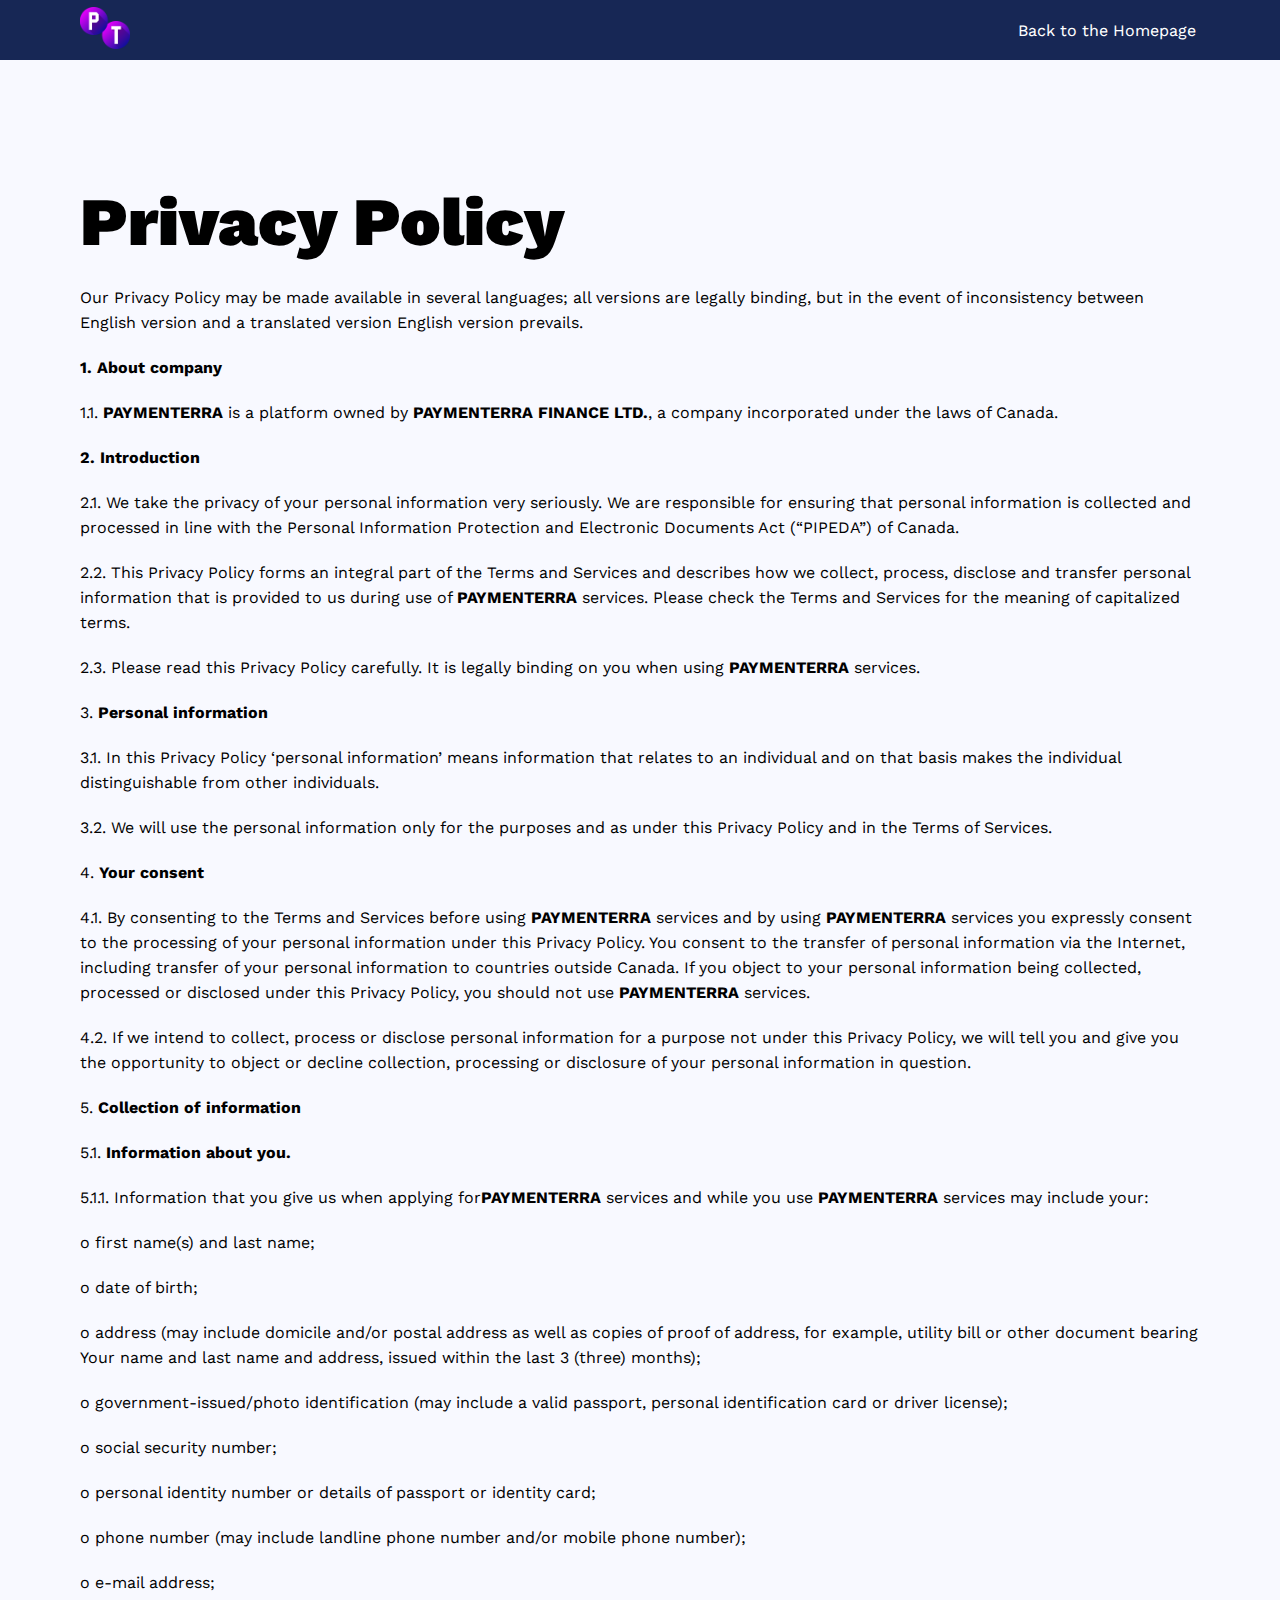
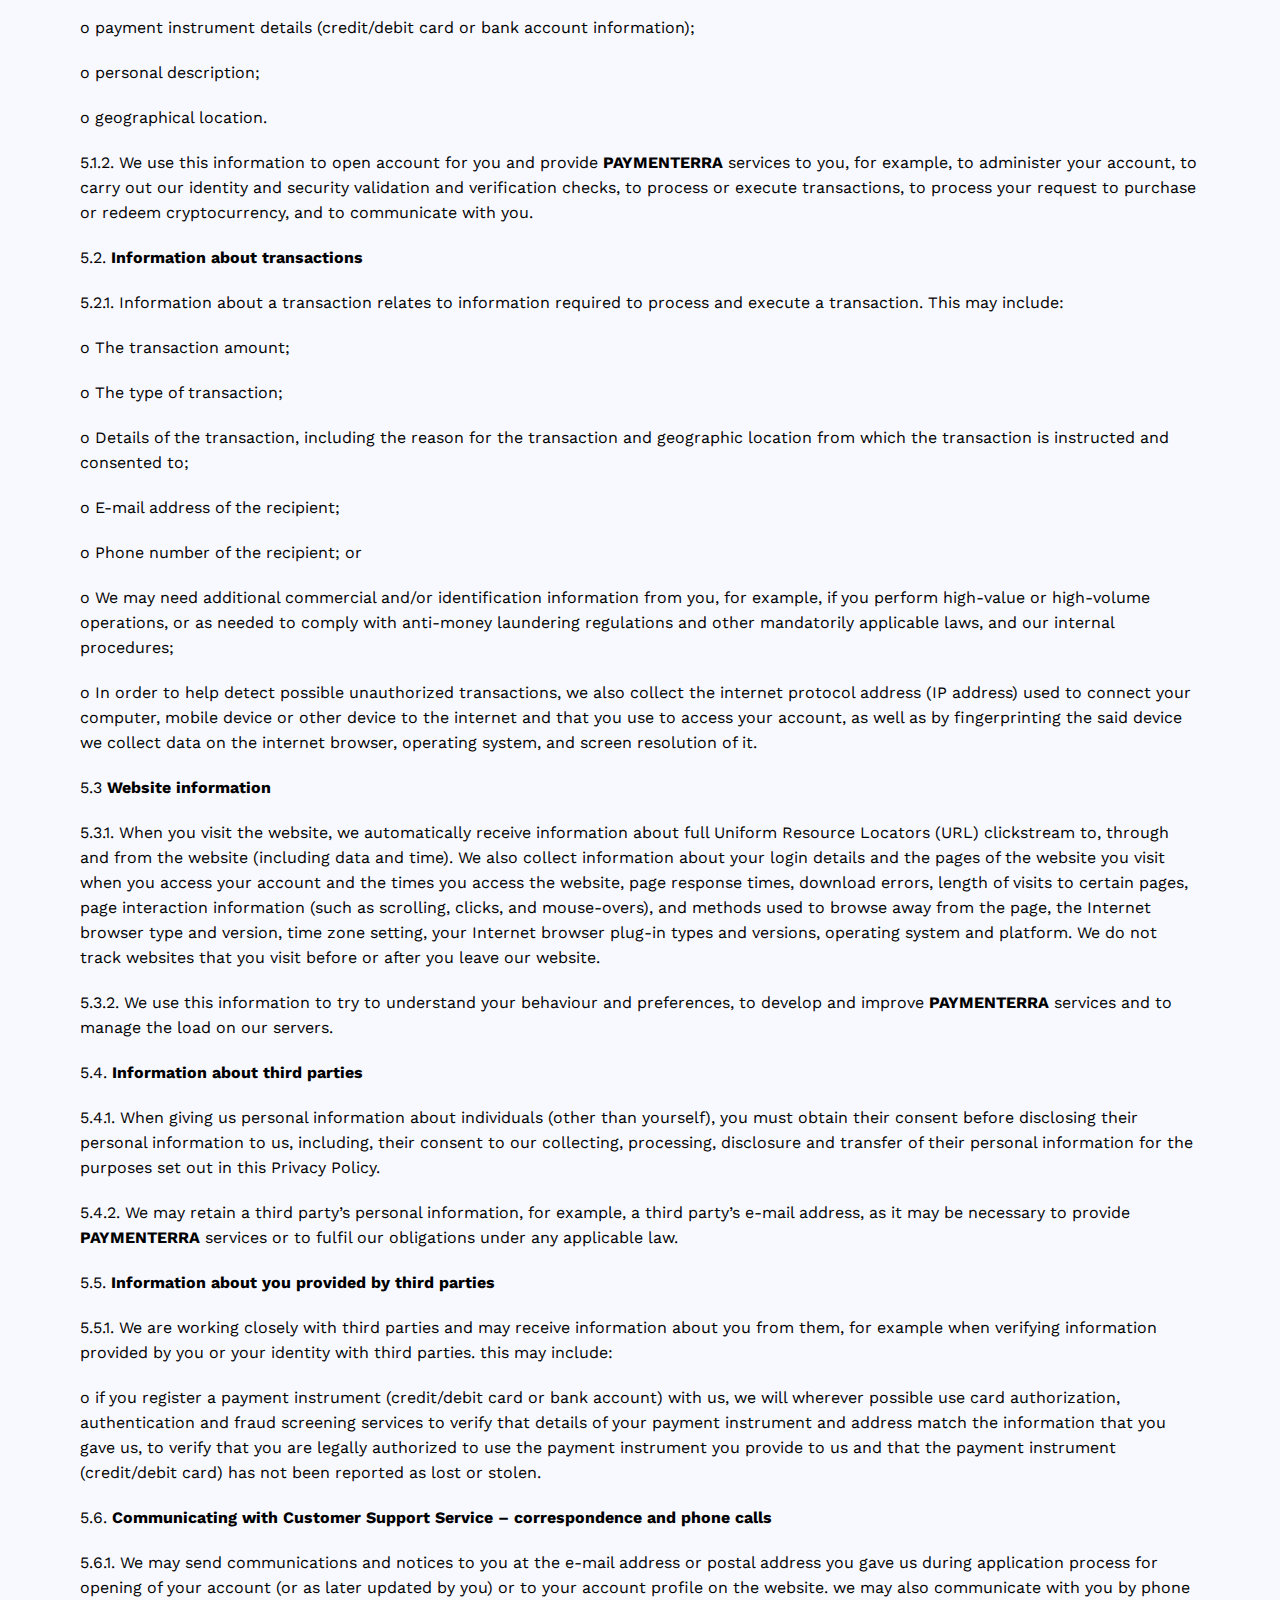
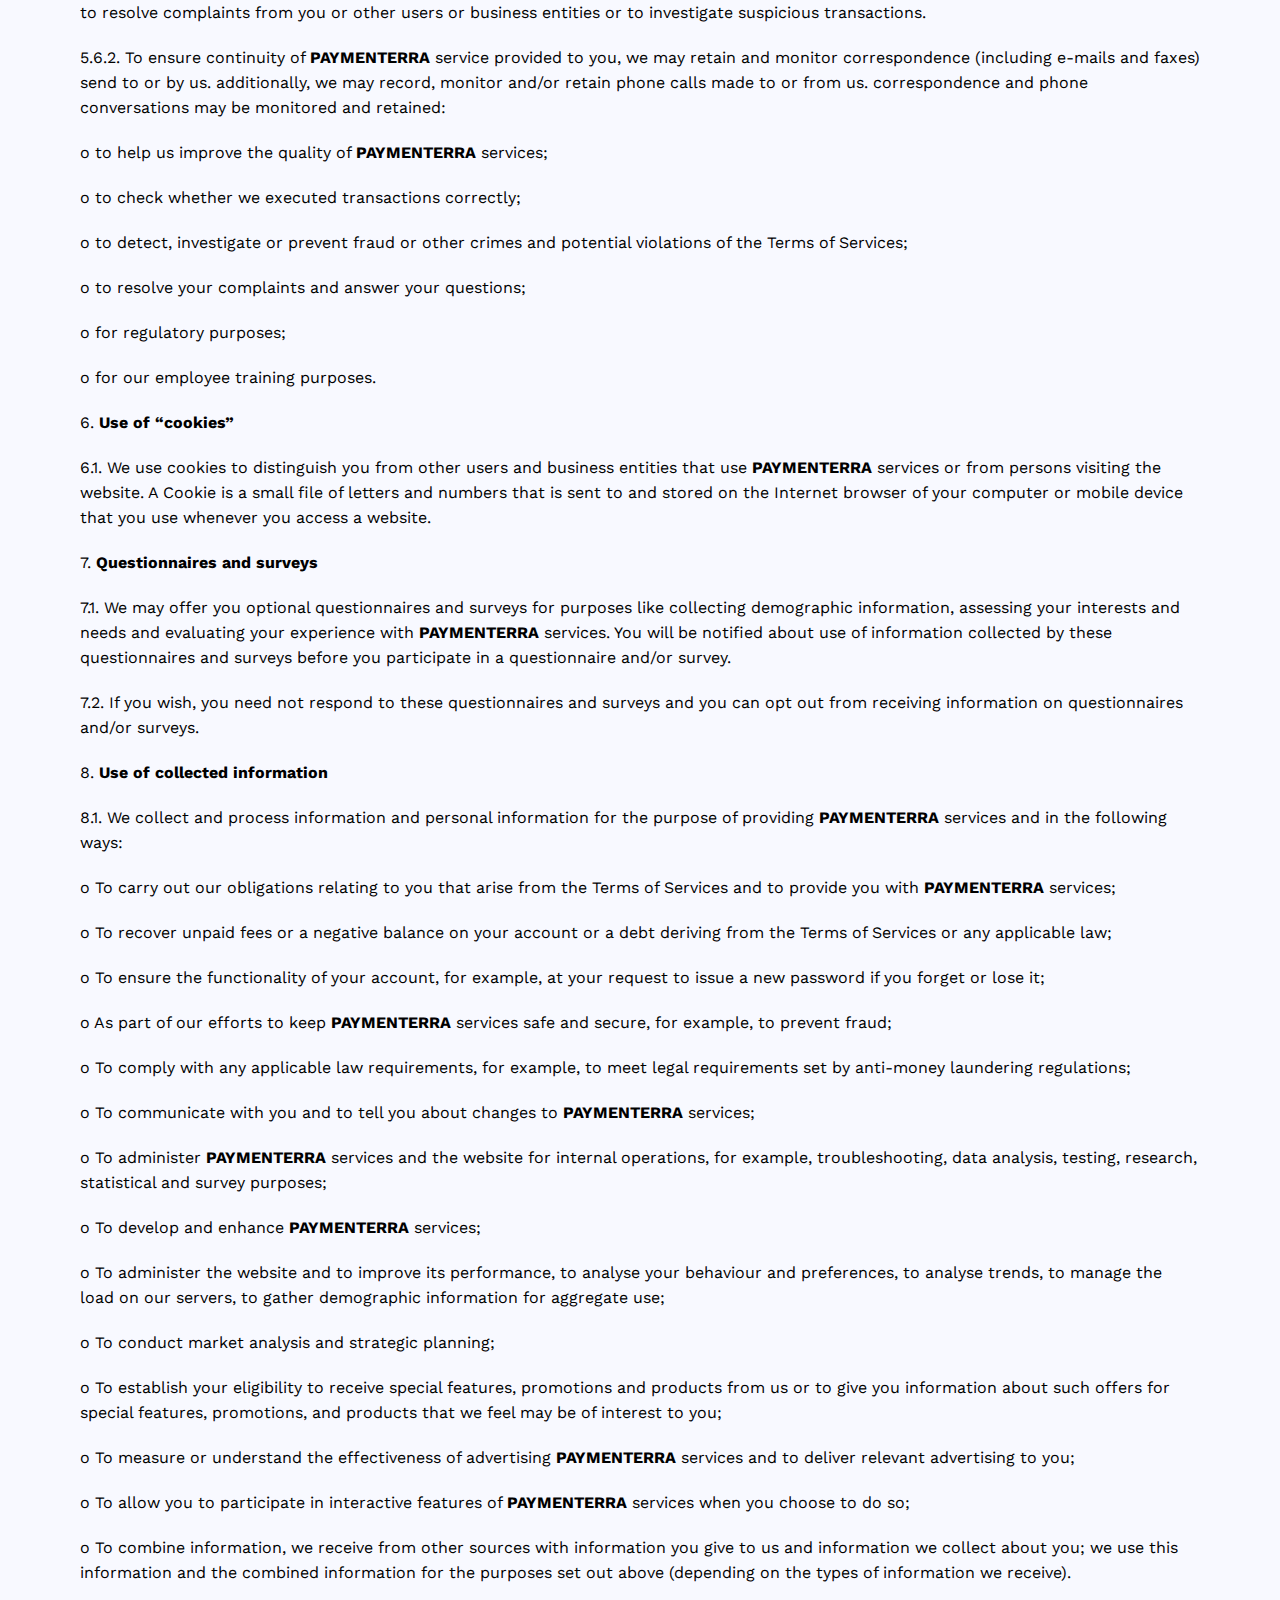
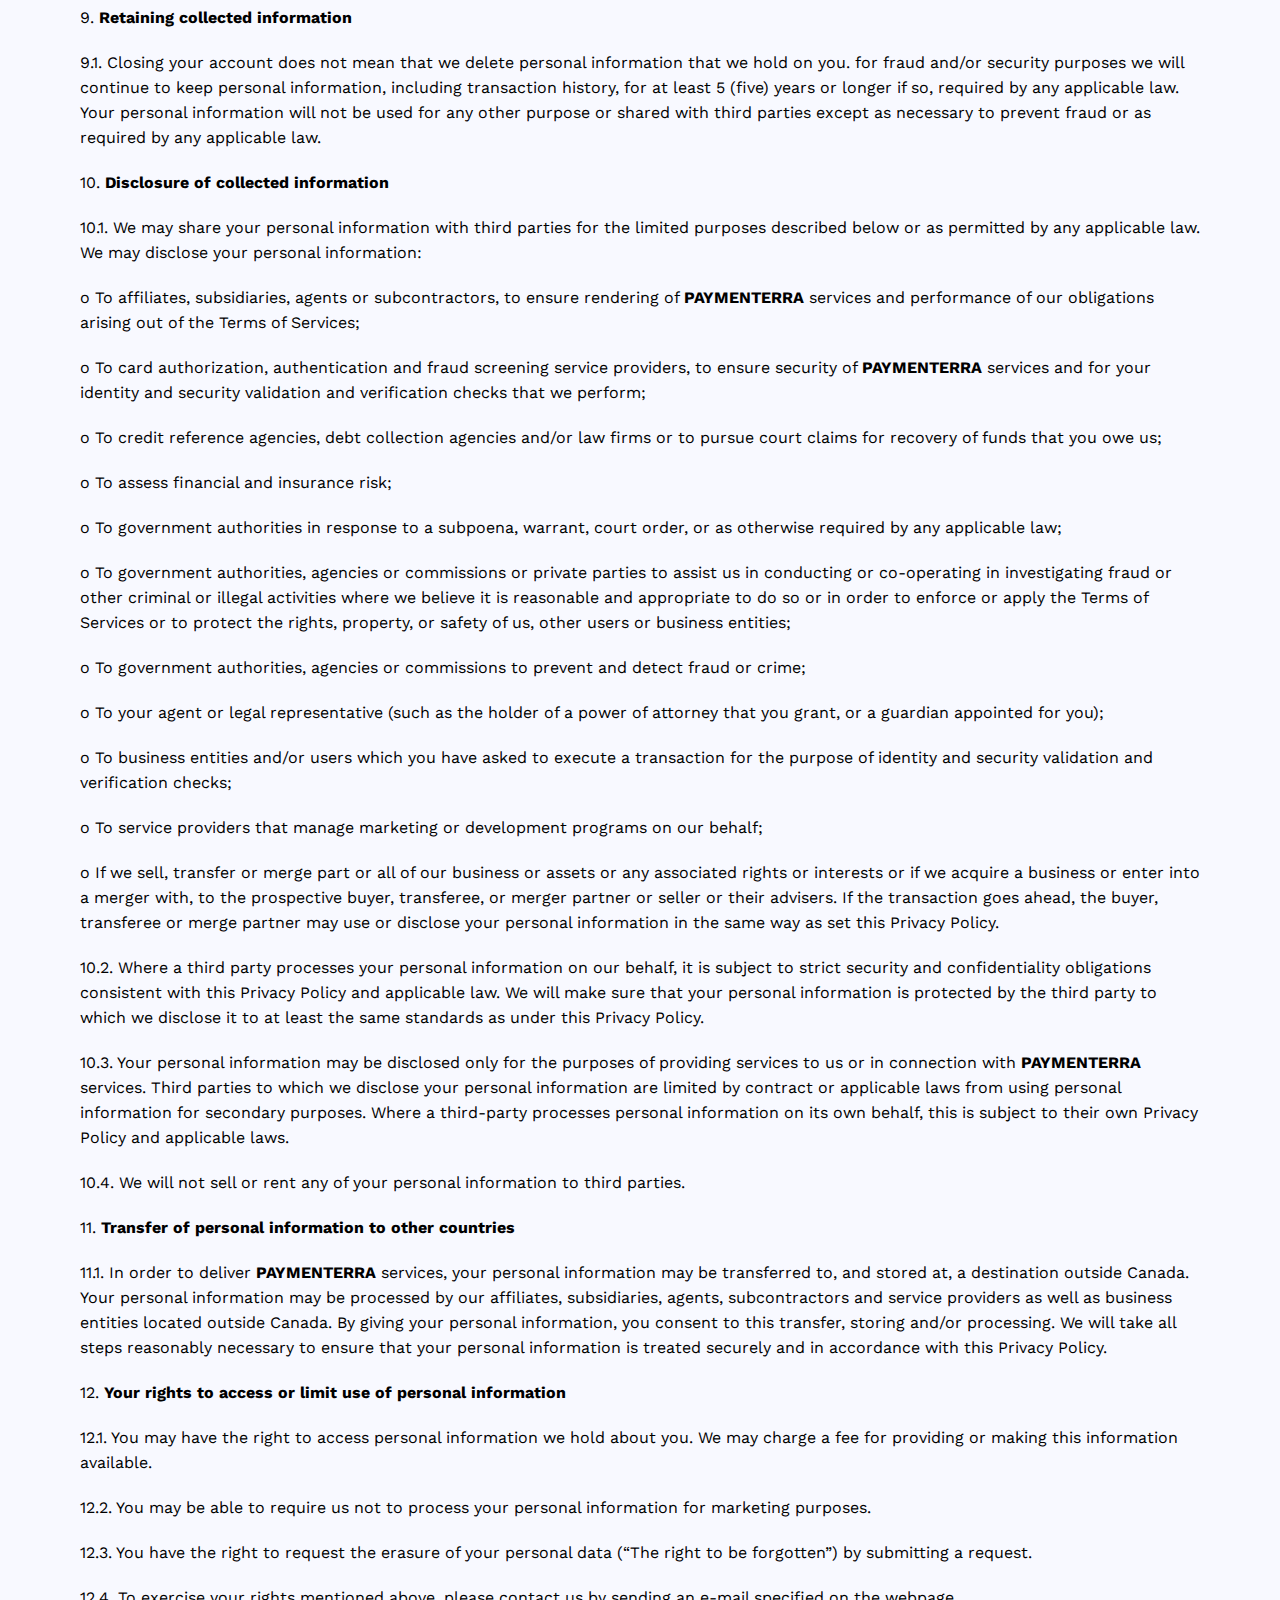
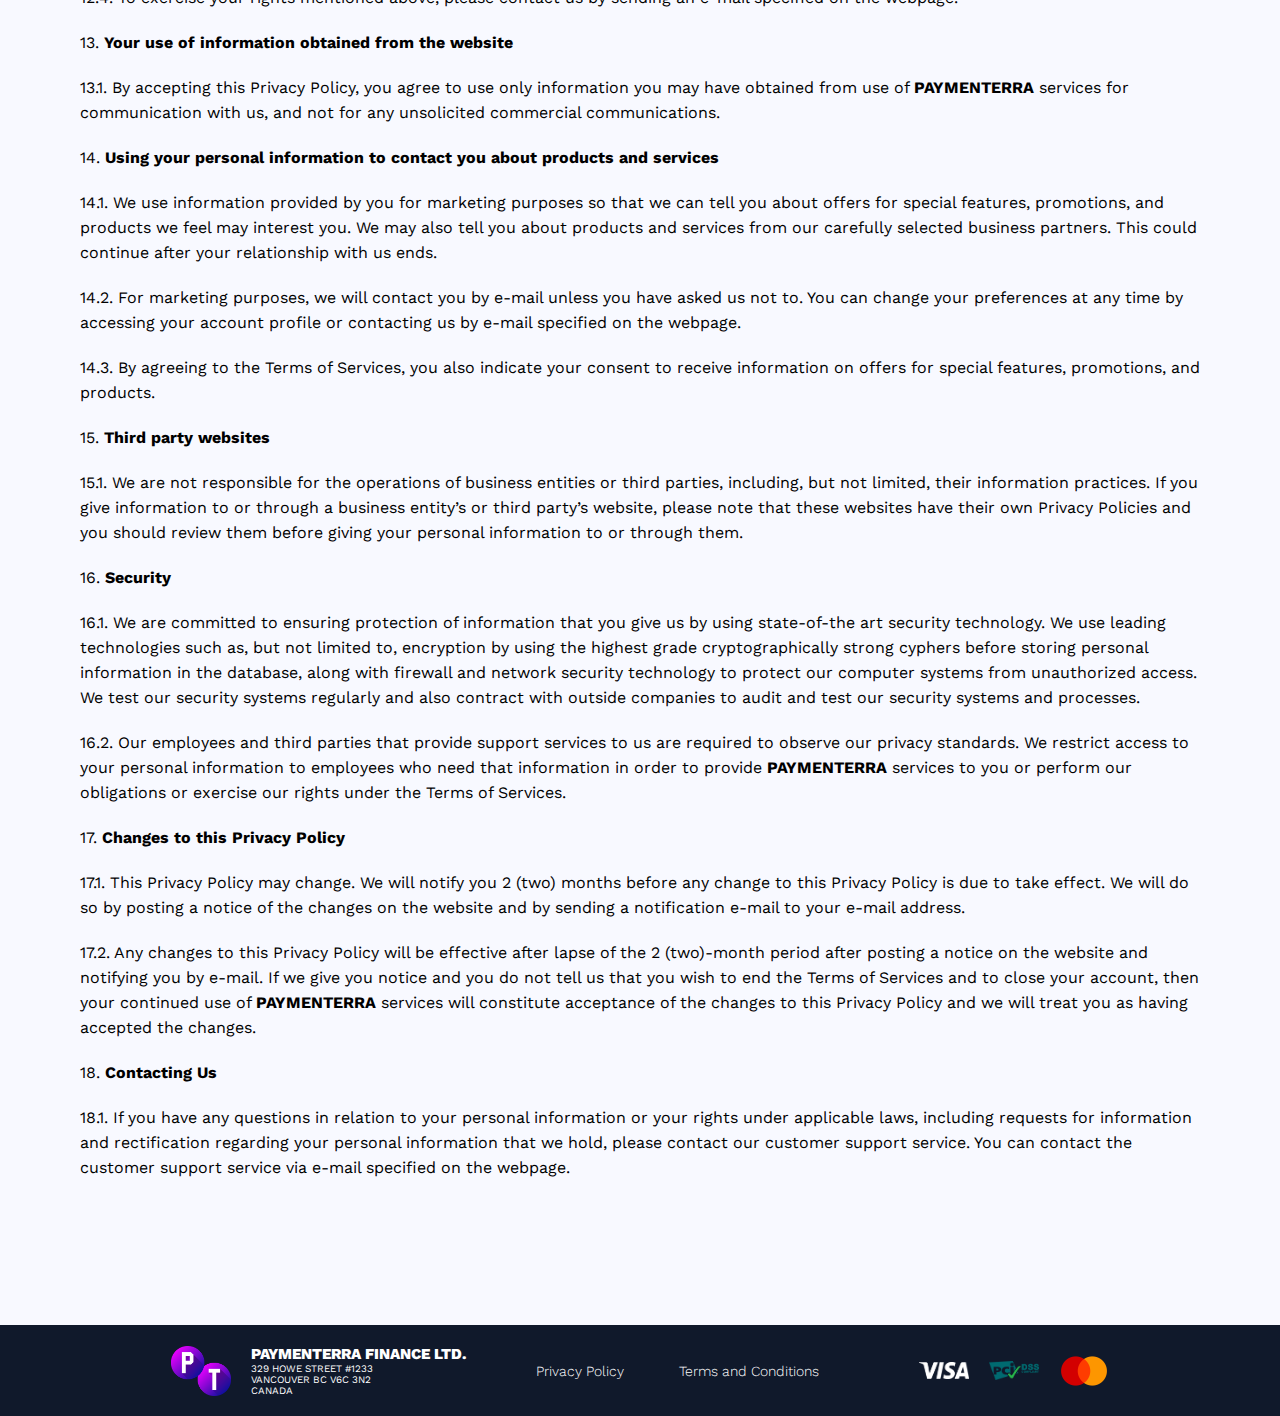
==== commit cb0fe532: "Add files via upload" ====
--- a/privacy.html
+++ b/privacy.html
@@ -14,7 +14,7 @@
   <header>
     <nav id="nav">
       <div class="container flex">
-        <img class="header-logo" src="images/logo.png" alt="" srcset="">
+        <a href="index.html"><img class="header-logo" src="images/logo.png" alt="" srcset=""></a>
         <div class="header-mobile">
           <ul class="header-nav">
             <li><a class="link" href="index.html" style="color:#fff">Back to the Homepage</a></li>
--- a/style.css
+++ b/style.css
@@ -20,7 +20,9 @@
 
 }
 
-
+main{
+    overflow: hidden;
+}
 .container {
     margin: 0 auto;
     max-width: 1600px;
@@ -54,6 +56,7 @@
 
 .header-logo {
     width: 50px;
+    cursor: pointer;
 }
 
 .flex {
@@ -1389,6 +1392,10 @@
         padding: 25px 35px 25px 35px;
     }
 
+    .steps-box h2{
+        padding-left: 30px;
+    }
+
     .steps-wrapper {
         flex-direction: column;
     }
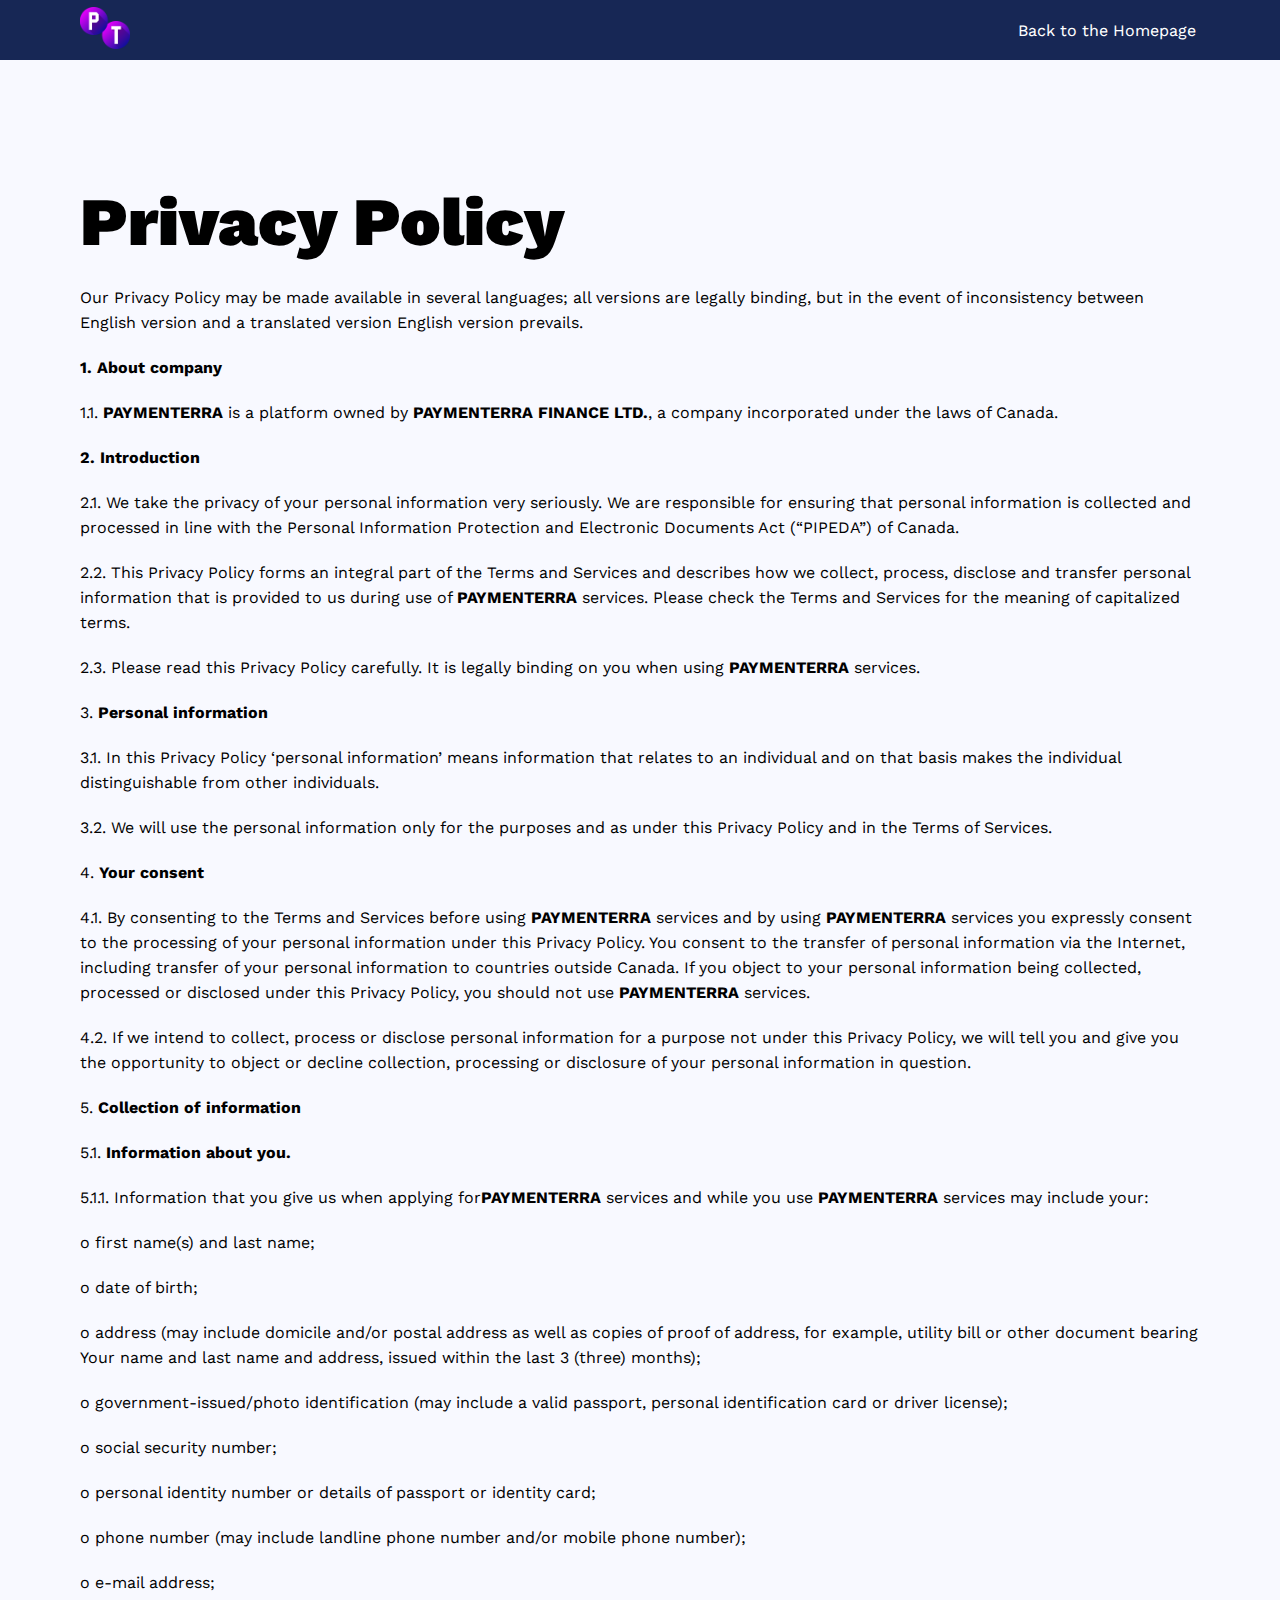
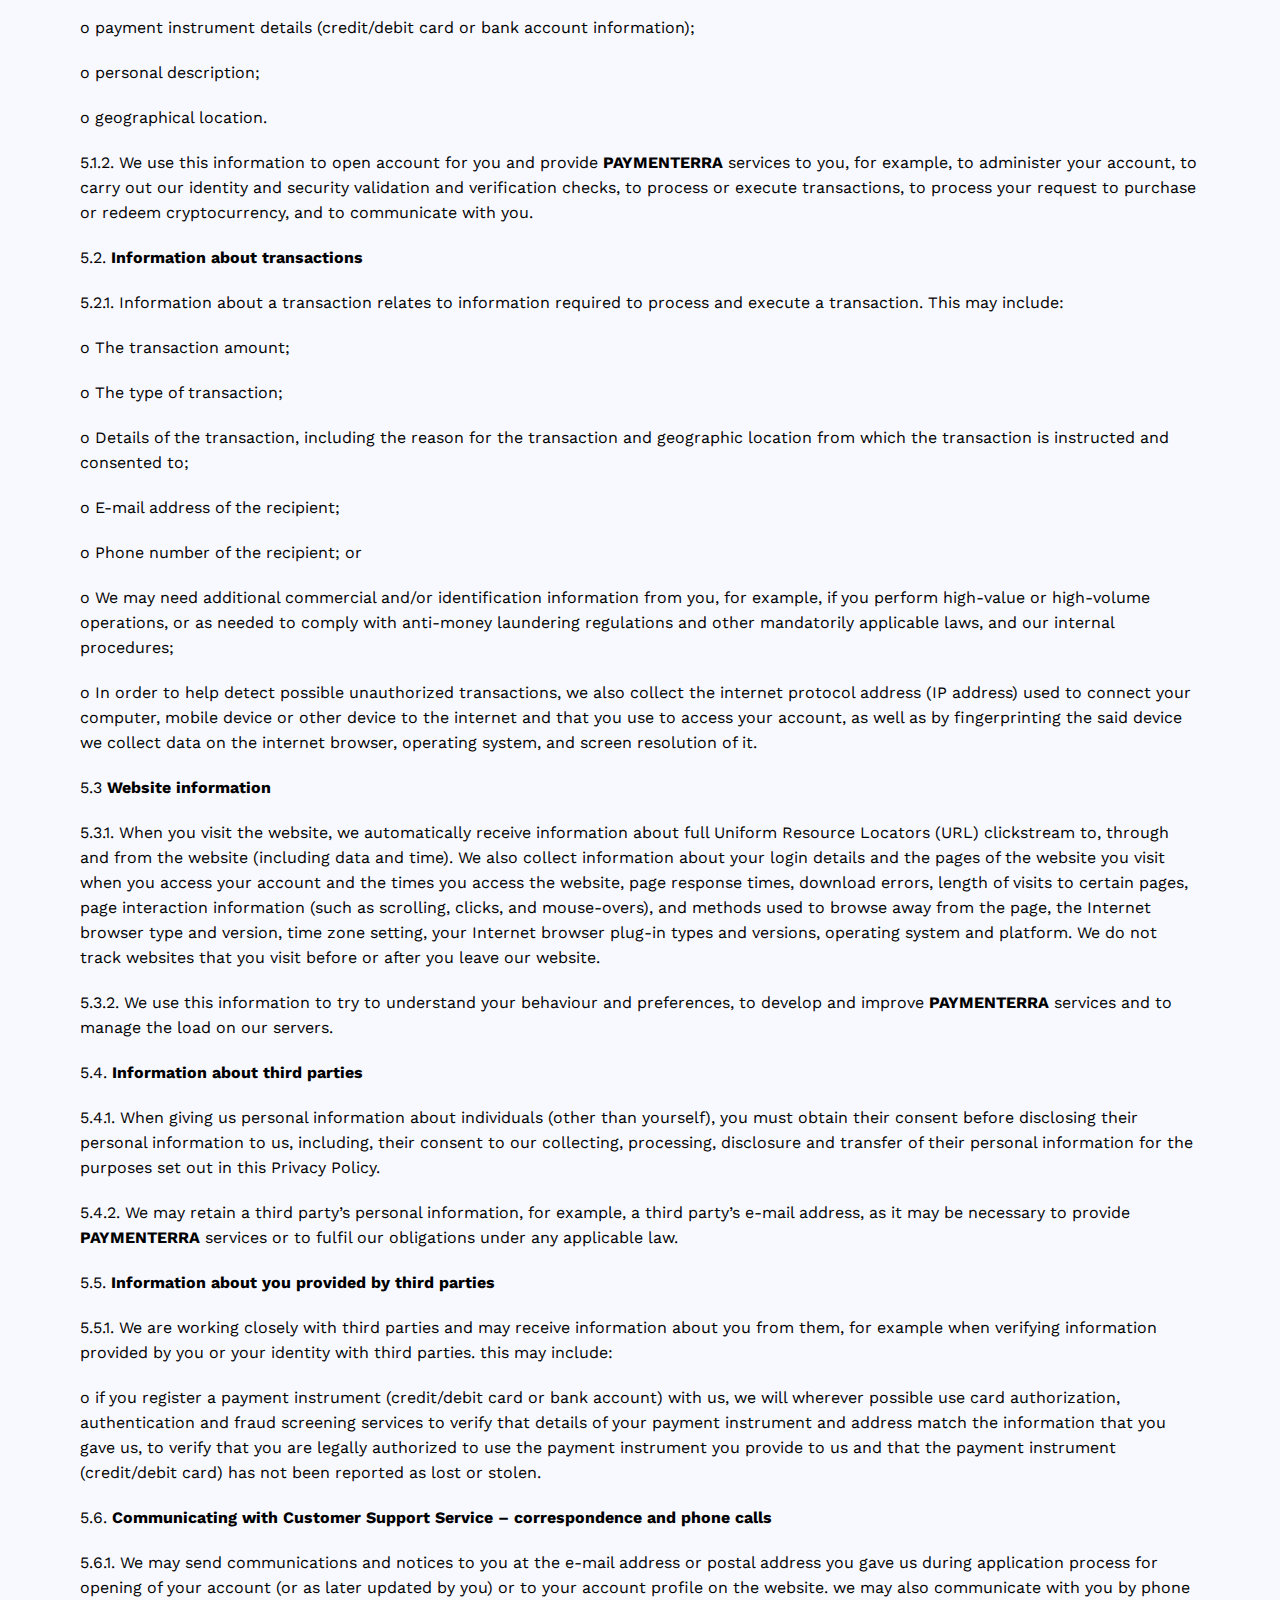
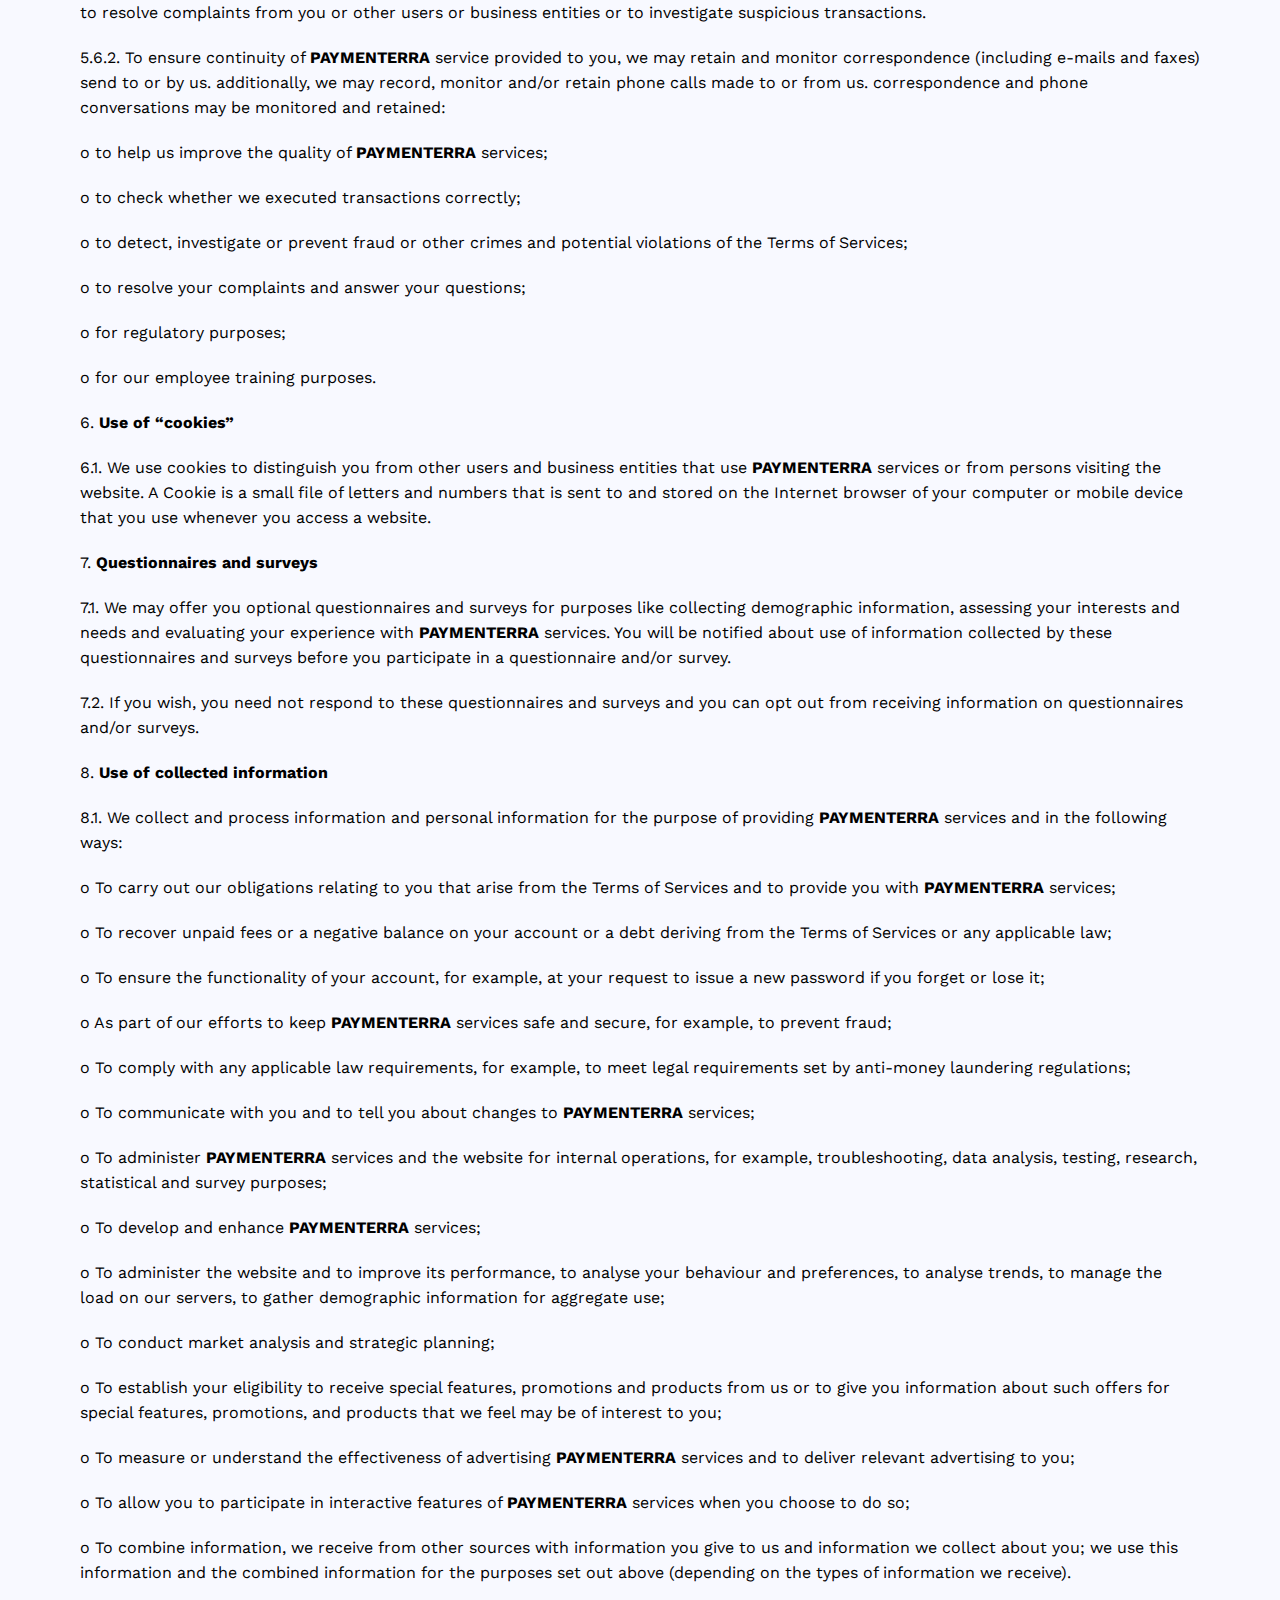
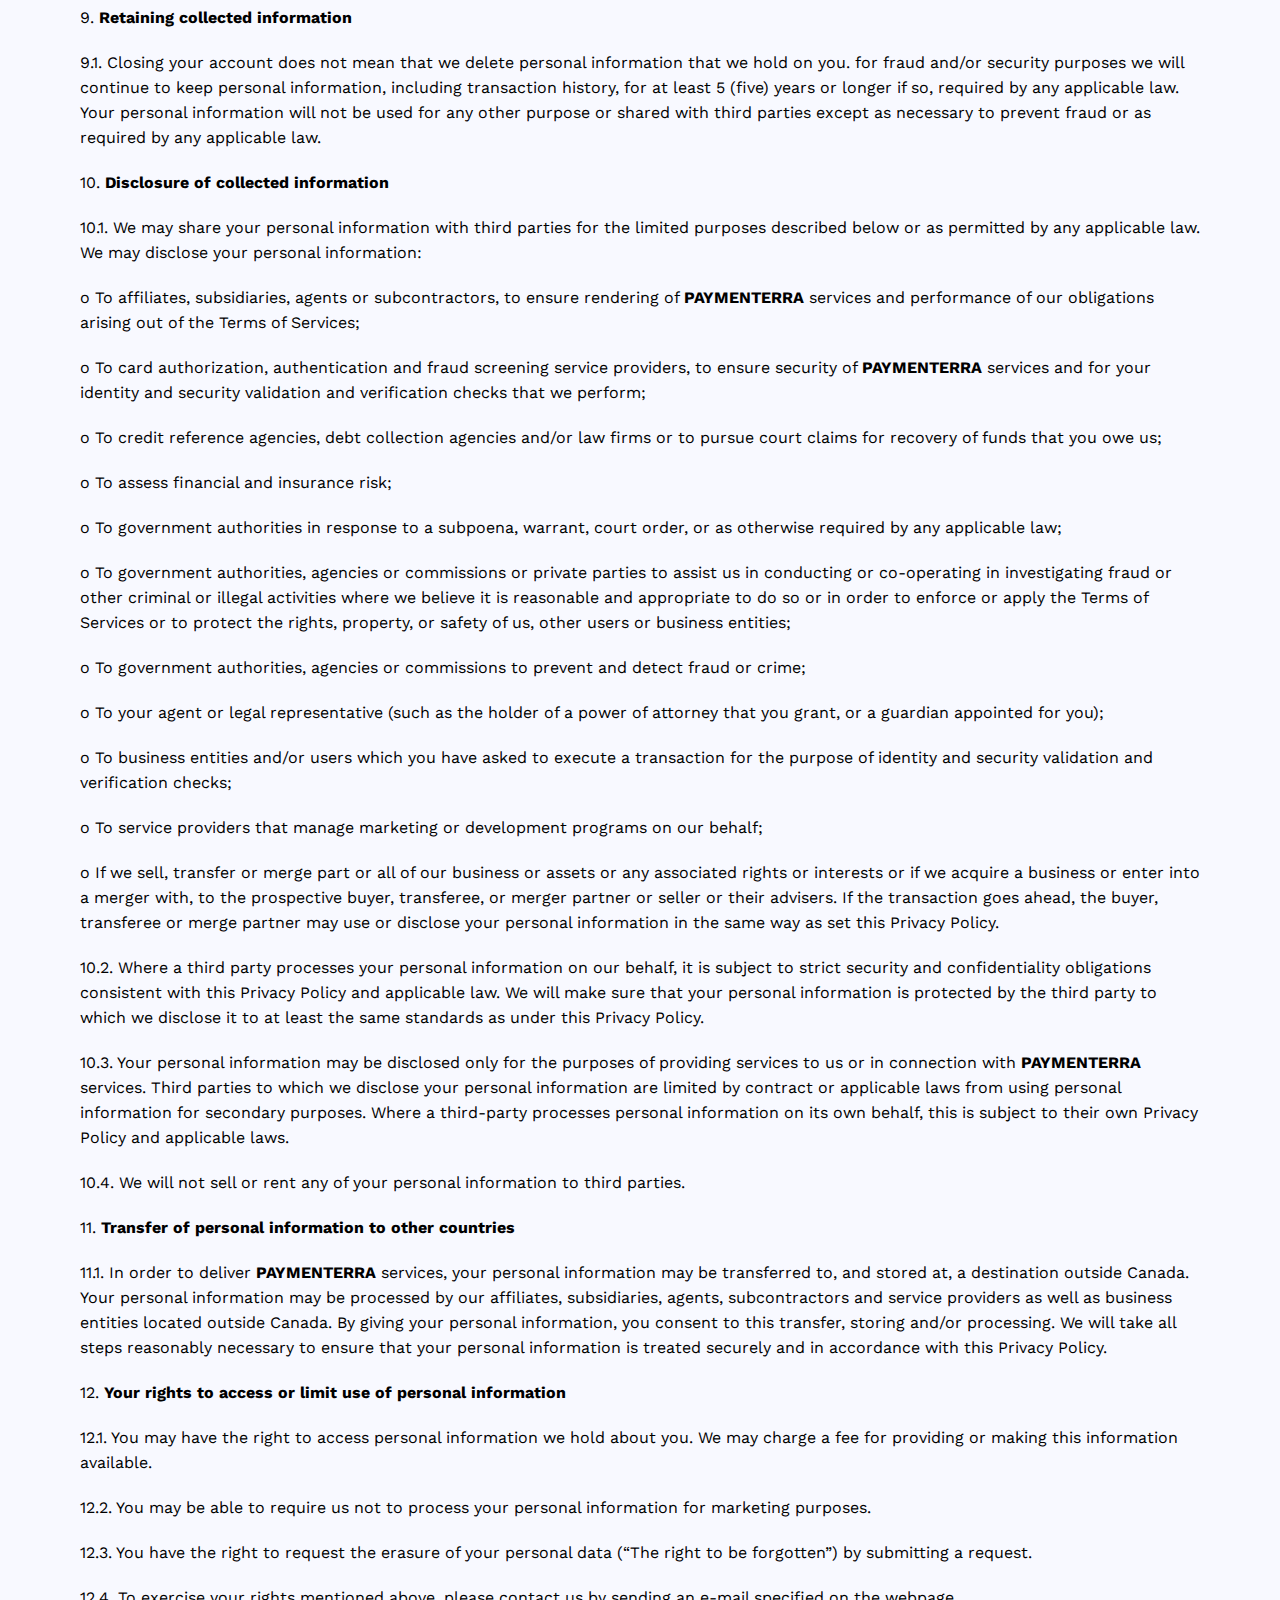
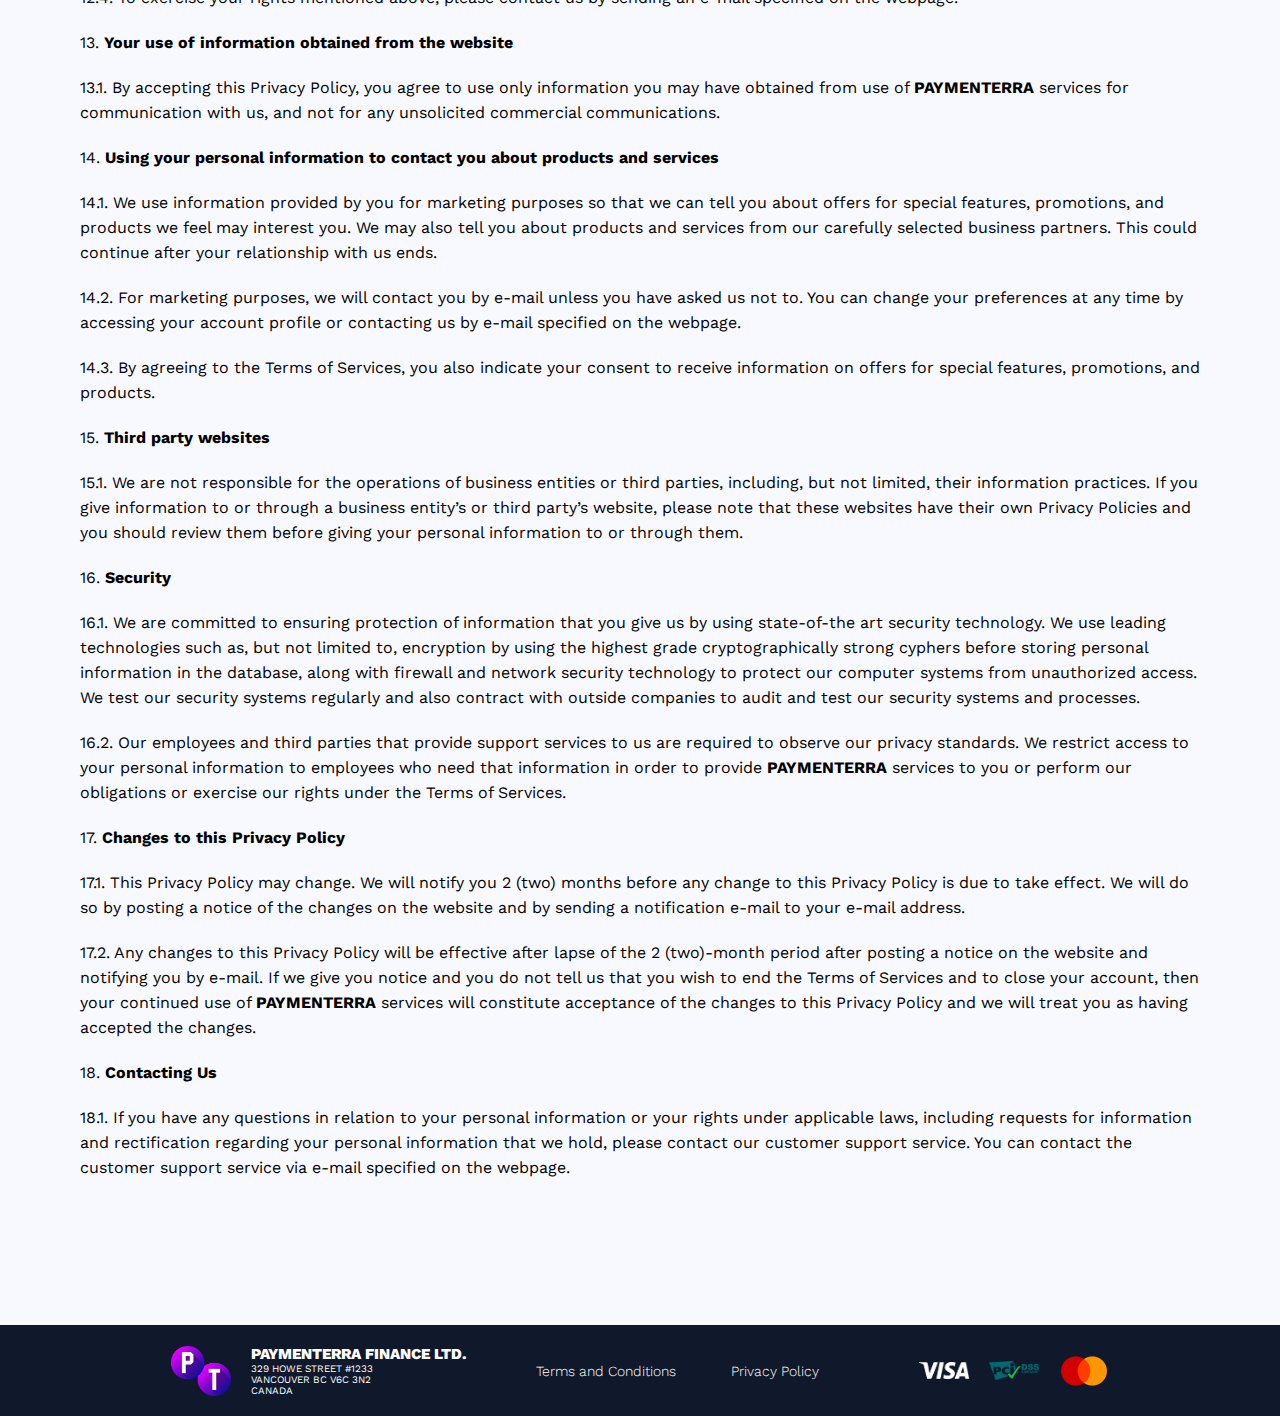
==== commit 0f784133: "Add files via upload" ====
--- a/privacy.html
+++ b/privacy.html
@@ -27,7 +27,7 @@
     <section class="terms-content">
       <div class="container terms-text"
         style="display: flex; justify-content: center; flex-direction: column; margin: 150px auto 100px auto;line-height: 25px">
-        <h1 style="font-weight: 900; font-size: 68px;">Privacy Policy</h1>
+        <h1 style="font-weight: 900; font-size: 68px;" class="privacy">Privacy Policy</h1>
         <p style="padding-top: 50px;">
           Our Privacy Policy may be made available in several languages; all versions
           are legally binding, but in the event of inconsistency between English
@@ -601,7 +601,7 @@
       <div class="footer-logo">
         <img src="images/logo.png" alt="" srcset="">
         <div class="address">
-          <h4>PAYMENTERRA FINANCE LTD.</h4>
+          <a href="https://beta.canadasbusinessregistries.ca/search/results?search=%7BPaymenterra%7D&status=Active" target="_blank">PAYMENTERRA FINANCE LTD.</a>
           <p>329 HOWE STREET #1233<br>
             VANCOUVER BC V6C 3N2<br>
             CANADA
@@ -610,10 +610,10 @@
         </div>
         <div class="docs">
 
+          <a href="terms.html">Terms and
+            Conditions</a>
           <a href="privacy.html">Privacy
             Policy</a>
-          <a href="terms.html">Terms and
-            Conditions</a>
         </div>
 
       </div>
--- a/style.css
+++ b/style.css
@@ -16,13 +16,14 @@
     font-family: Work Sans, Arial;
     background-color: #f8f9ff;
     width: 100vw;
-    overflow-x:hidden;
-
-}
-
-main{
+    overflow-x: hidden;
+
+}
+
+main {
     overflow: hidden;
 }
+
 .container {
     margin: 0 auto;
     max-width: 1600px;
@@ -175,15 +176,15 @@
 .planet-background {
     position: absolute;
     margin-bottom: 110px;
-    margin-left: -120px;
-    height: 600px;
+    margin-left: -110px;
+    height: 550px;
     opacity: 15%;
 
 }
 
 .title-content-wrapper {
     background: #172755;
-width: 100vw;
+    width: 100vw;
     height: 700px;
     position: relative;
     z-index: 0;
@@ -200,13 +201,15 @@
 
 
 .title-gif1 {
-
-
-
-    width: 70%;
+    width: 65%;
     z-index: 10;
     position: relative;
 }
+
+.title-gif2{
+    display: none;
+}
+
 
 
 .title-text {
@@ -215,6 +218,8 @@
     align-items: left;
     padding-bottom: 30px;
     width: 40%;
+    text-align: left; 
+    margin-bottom: 150px;
 }
 
 
@@ -255,7 +260,7 @@
     border-style: none;
     border-radius: 36px;
     margin-top: 20px;
-    padding: 0px 0px 0px 0pabout-wrapperx;
+    padding: 0px 0px 0px 0px;
     cursor: pointer;
     font-family: 'Work Sans';
     font-style: normal;
@@ -745,6 +750,7 @@
     align-items: center;
     height: 100vh;
     padding-top: 70px;
+    
 }
 
 .pricing-title {
@@ -837,8 +843,9 @@
 
 /* /////////////////// */
 .join {
-    padding-top: 80px;
+    padding-top: 380px;
     height: 100vh;
+    width: 100%;
 }
 
 .join-wrapper {
@@ -879,7 +886,7 @@
     flex-direction: column;
     align-items: center;
     padding: 40px 40px 60px 40px;
-
+    
 }
 
 
@@ -889,11 +896,95 @@
     font-weight: 600;
     font-size: 14px;
     line-height: 23px;
+    align-self:flex-start;
     /* identical to box height */
 
 
     color: #10192b;
 }
+
+
+.form-country {
+    font-family: 'Work Sans';
+    outline: none;
+    border-radius: 10px;
+    border-color: #b9c0d3;
+    width: 450px;
+
+}
+
+.form-country._error{
+    box-shadow:  0 4px 2px -2px red;
+}
+.form-business {
+    font-family: 'Work Sans';
+    outline: none;
+    border-radius: 10px;
+    border-color: #b9c0d3;
+    width: 450px;
+
+}
+
+.form-business._error{
+    box-shadow:  0 4px 2px -2px red;
+}
+
+.client-upload{
+    display: flex; 
+    align-self: start; 
+    flex-direction: column; 
+    gap: 15px;
+}
+
+select {
+
+    border-radius: 4px;
+    display: inline-block;
+    font: inherit;
+    line-height: 1.5em;
+    padding: 0.5em 3.5em 0.5em 1em;
+
+    /* reset */
+
+    margin: 0;
+    -webkit-box-sizing: border-box;
+    -moz-box-sizing: border-box;
+    box-sizing: border-box;
+    -webkit-appearance: none;
+    -moz-appearance: none;
+    background-image:
+        linear-gradient(45deg, transparent 50%, gray 50%),
+        linear-gradient(135deg, gray 50%, transparent 50%),
+        linear-gradient(to right, #ccc, #ccc);
+    background-position:
+        calc(100% - 20px) calc(1em + 2px),
+        calc(100% - 15px) calc(1em + 2px),
+        calc(100% - 2.5em) 0.5em;
+    background-size:
+        5px 5px,
+        5px 5px,
+        1px 1.5em;
+    background-repeat: no-repeat;
+}
+
+select:focus {
+    background-image:
+        linear-gradient(45deg, #d77fe3 50%, transparent 50%),
+        linear-gradient(135deg, transparent 50%, #d77fe3 50%),
+        linear-gradient(to right, #ccc, #ccc);
+    background-position:
+        calc(100% - 15px) 1em,
+        calc(100% - 20px) 1em,
+        calc(100% - 2.5em) 0.5em;
+    background-size:
+        5px 5px,
+        5px 5px,
+        1px 1.5em;
+    background-repeat: no-repeat;
+    border-color: green;
+    outline: 0;
+}
+
 
 .process-form-input {
     outline: none;
@@ -906,6 +997,10 @@
     width: 500px;
 }
 
+.process-form-input._error{
+    box-shadow:  0 4px 2px -2px red;
+}
+
 .process-checkbox-wrapper {
     display: flex;
     align-items: center;
@@ -919,6 +1014,10 @@
     /* or 23px */
     color: #10192b;
 }
+.process-form-input.representatives{
+    margin-bottom:15px;
+}
+
 
 
 .btn-apply-start {
@@ -929,7 +1028,7 @@
     color: #fff;
     border-style: none;
     border-radius: 36px;
-    margin: 0px 0px 0px 0px;
+    margin: 0px 0px 0px 20px;
     padding: 0px 0px 0px 0px;
     cursor: pointer;
     font-family: 'Work Sans';
@@ -947,7 +1046,7 @@
     color: #fff;
     border-style: none;
     border-radius: 36px;
-    margin: 0px 0px 0px 0px;
+    margin: 0px 0px 0px 20px;
     padding: 0px 0px 0px 0px;
     cursor: pointer;
     font-family: 'Work Sans';
@@ -968,8 +1067,11 @@
 
 }
 
-.form-button {
-    text-decoration: none;
+input#myfile{
+    display: none;
+}
+
+.newfile {
     font-size: 14px;
     width: 160px;
     height: 40px;
@@ -982,11 +1084,12 @@
     align-items: center;
     align-self: flex-start;
     transition: 0.5s;
-
-
-}
-
-.form-button:hover {
+    cursor: pointer;
+
+
+}
+
+.newfile:hover {
     display: flex;
     justify-content: center;
     align-items: center;
@@ -1049,9 +1152,9 @@
 
 .subscribe-wrapper {
     height: 80vh;
-    padding-bottom: 100px;
+    padding-bottom: 350px;
     background-color: #fff;
-    padding-top: 100px;
+    padding-top: 700px;
     display: flex;
 
     align-items: center;
@@ -1174,10 +1277,22 @@
 
 }
 
-.address h4 {
+.address a {
     font-weight: 800;
     font-size: 15px;
     margin: 0px 0px 0px 0px;
+    text-decoration: none;
+    color: #FFF;
+
+}
+
+.address a:hover {
+    font-weight: 800;
+    font-size: 15px;
+    margin: 0px 0px 0px 0px;
+    text-decoration: none;
+    color: #8794BA;
+    transition-duration: 300ms;
 
 }
 
@@ -1231,10 +1346,10 @@
 }
 
 @media screen and (max-width: 820px) {
-    body{
+    body {
         max-width: 100vw;
     }
-    
+
     nav {
         width: 100vw;
         font-size: 12px;
@@ -1259,7 +1374,7 @@
 
     .title-text {
         width: auto;
-
+        margin-bottom: 20px;
     }
 
     .title-text h1 {
@@ -1282,7 +1397,14 @@
     }
 
     .title-gif1 {
+        
+        display: none;
+    }
+
+    .title-gif2{
+        padding-top: 50px;
         width: 80vw;
+        display: flex;
     }
 
     .planet-background {
@@ -1294,7 +1416,7 @@
         flex-direction: column;
         width: auto;
         height: auto;
-        padding-top: 80px;
+        padding-top: 180px;
         gap: 0px;
     }
 
@@ -1392,7 +1514,7 @@
         padding: 25px 35px 25px 35px;
     }
 
-    .steps-box h2{
+    .steps-box h2 {
         padding-left: 30px;
     }
 
@@ -1464,8 +1586,8 @@
         flex-direction: column;
         justify-content: flex-start;
         align-items: center;
-        height:vh;
-     
+        height: 70vh;
+
     }
 
     .pricing-title {
@@ -1544,9 +1666,9 @@
     }
 
     .join {
-
+      
         width: 100vw;
-
+        height: 160vh;
     }
 
     .join-wrapper {
@@ -1586,7 +1708,23 @@
         align-items: center;
         padding: 40px 40px 60px 40px;
     }
-
+    .form-country {
+        font-family: 'Work Sans';
+        outline: none;
+        border-radius: 10px;
+        border-color: #b9c0d3;
+        width: 70vw;
+    
+    }
+
+    #form-dropdown-business {
+        font-family: 'Work Sans';
+        outline: none;
+        border-radius: 10px;
+        border-color: #b9c0d3;
+        width: 70vw;
+    
+    }
     .process-form-input {
         outline: none;
         font-family: 'Work Sans';
@@ -1644,12 +1782,14 @@
 
 
     .apply-wrapper {
+        height: 100vh;
         padding-bottom: 600px;
     }
 
     .subscribe-wrapper {
         width: 100vw;
         height: 110vh;
+        padding-top: 300px;
 
     }
 
@@ -1720,9 +1860,10 @@
 }
 
 @media screen and (max-width: 500px) {
-    body{
+    body {
         max-width: 100vw;
     }
+
     nav {
         width: 100vw;
     }
@@ -1751,6 +1892,8 @@
     .title-text {
         width: auto;
         z-index: 0;
+        margin-bottom: 0px;
+        padding-bottom: 0px;
     }
 
     .title-text h1 {
@@ -1759,7 +1902,7 @@
         padding: 40px 20px 0 20px;
         text-align: center;
         line-height: 54px;
-        
+
     }
 
     .title-text h3 {
@@ -1774,8 +1917,14 @@
     }
 
     .title-gif1 {
+        display: none;
+    }
+    .title-gif2 {
+        padding-top: 50px;
         width: 350px;
-    }
+        display: flex;
+    }
+
 
     .planet-background {
         height: 40vh;
@@ -1788,6 +1937,7 @@
         width: auto;
         height: auto;
         gap: 0px;
+        padding-top: 30px;
     }
 
     .about-text {
@@ -1945,10 +2095,12 @@
         width: 100vw;
         padding-top: 100px;
     }
-    .pricing-title{
+
+    .pricing-title {
         font-size: 35px;
     }
-    .pricing-p{
+
+    .pricing-p {
         text-align: center;
         width: 90vw;
         font-size: 20px;
@@ -1961,6 +2113,7 @@
         width: 100vw;
         gap: 100px;
     }
+
     .price-card {
         display: flex;
         flex-direction: column;
@@ -1972,19 +2125,19 @@
         height: 60vh;
         width: 80vw;
     }
-    
+
     .price-card h5 {
         font-size: 30px;
         font-weight: 500;
         margin-bottom: 20px;
         text-align: center;
     }
-    
+
     .price-card h4 {
         font-size: 40px;
         margin-bottom: 10px;
     }
-    
+
     .price-card h6 {
         color: #5a5a5a;
         text-align: center;
@@ -2005,6 +2158,7 @@
         position: relative;
         z-index: 10;
         width: 50vw;
+        gap: 50px;
     }
 
     .process-blank {
@@ -2032,9 +2186,27 @@
         gap: 28px;
         flex-direction: column;
         align-items: center;
-        padding: 40px 40px 60px 40px;
-    }
-
+        padding: 40px 40px 60px 20px;
+    }
+    .form-country {
+        font-family: 'Work Sans';
+        font-size: 12px;
+        outline: none;
+        border-radius: 10px;
+        border-color: #b9c0d3;
+        width: 55vw;
+    
+    }
+
+    #form-dropdown-business {
+        font-family: 'Work Sans';
+        outline: none;
+        font-size: 12px;
+        border-radius: 10px;
+        border-color: #b9c0d3;
+        width: 70vw;
+    
+    }
     .process-form-input {
         outline: none;
         font-family: 'Work Sans';
@@ -2143,28 +2315,37 @@
         gap: 0;
         height: 10vh;
     }
-    .footer-logo{
+
+    .footer-logo {
         width: 50vw;
     }
 
-    .footer-logo img{
+    .footer-logo img {
         display: none;
     }
+
     .fin-labels {
         gap: 10px;
         flex-direction: column;
     }
-    .fin-labels img{
+
+    .fin-labels img {
         width: 10vw;
     }
 
-    .docs{
+    .docs {
         gap: 10px;
     }
 
-    .docs a{
+    .docs a {
         padding-left: 0;
         font-size: 10px;
-    
+
+    }
+    .terms{
+        font-size: 58px;
+    }
+    .privacy{
+        line-height: 70px;
     }
 }